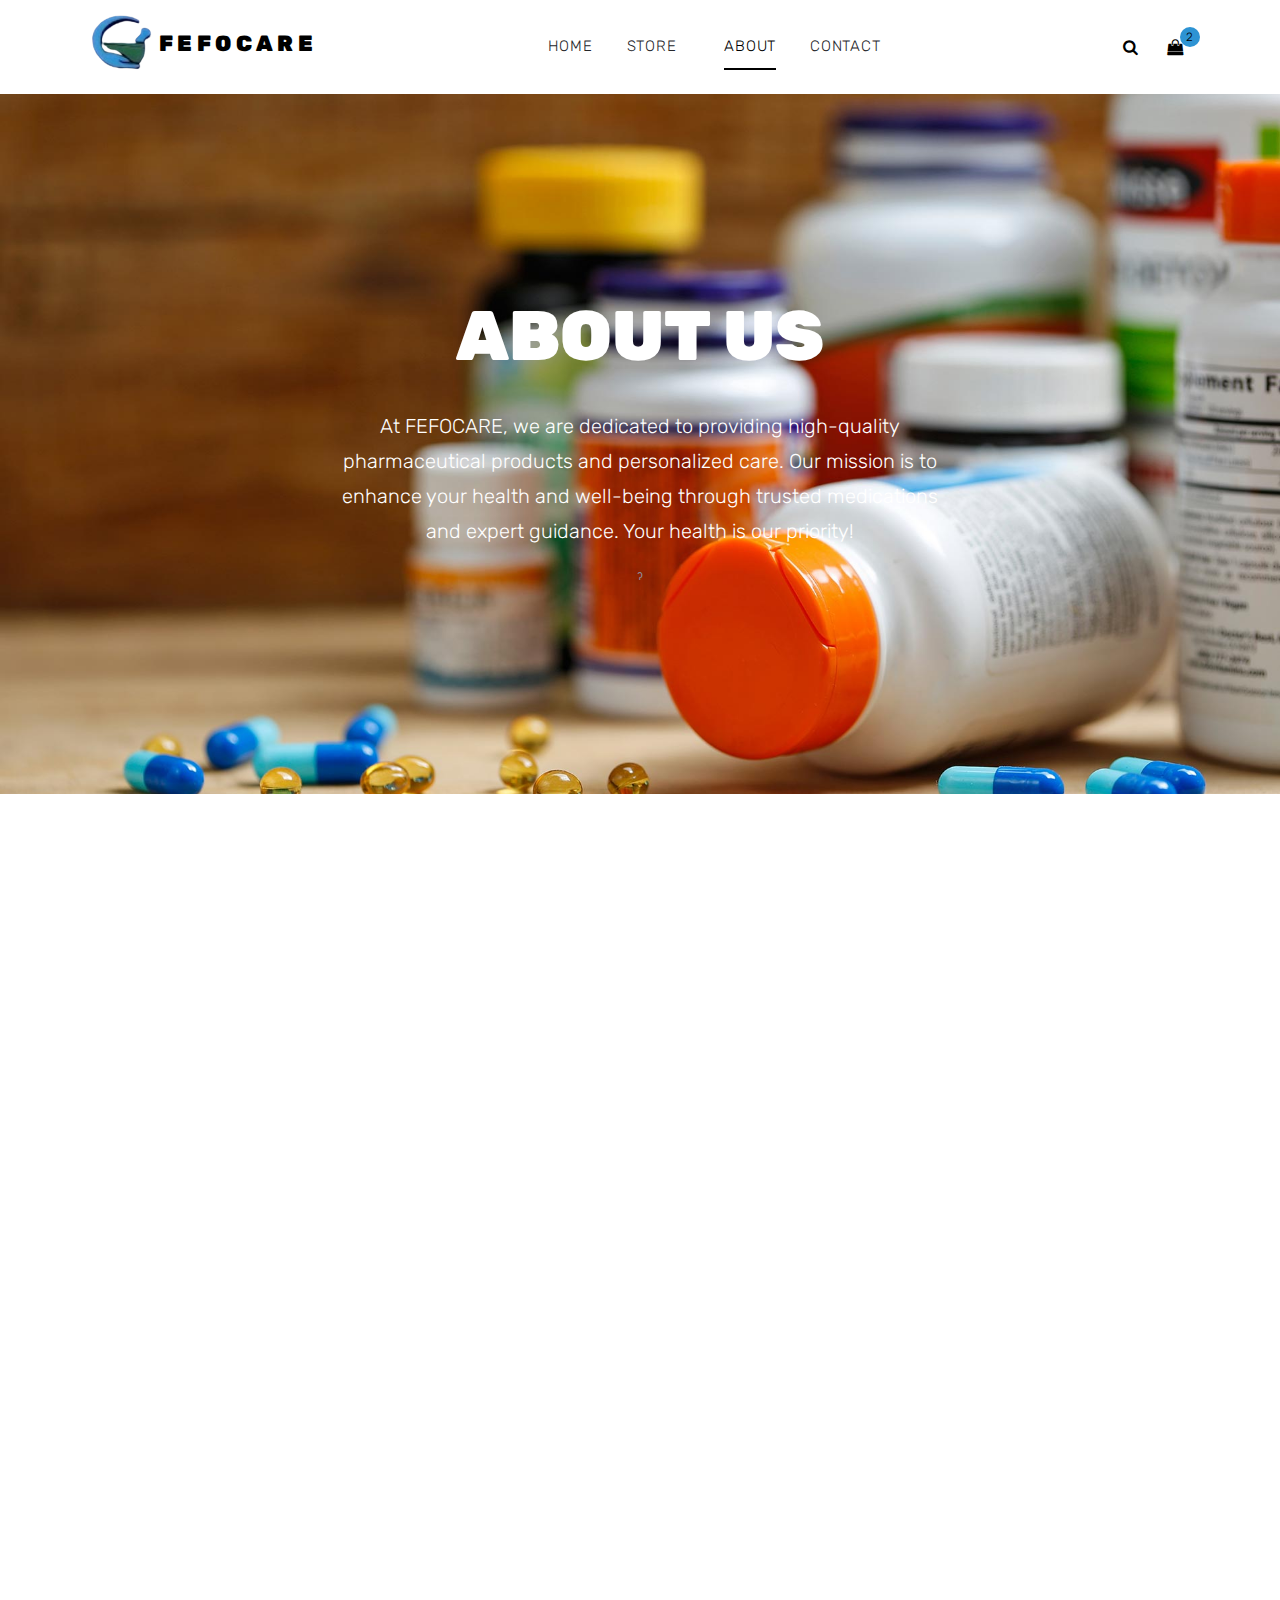
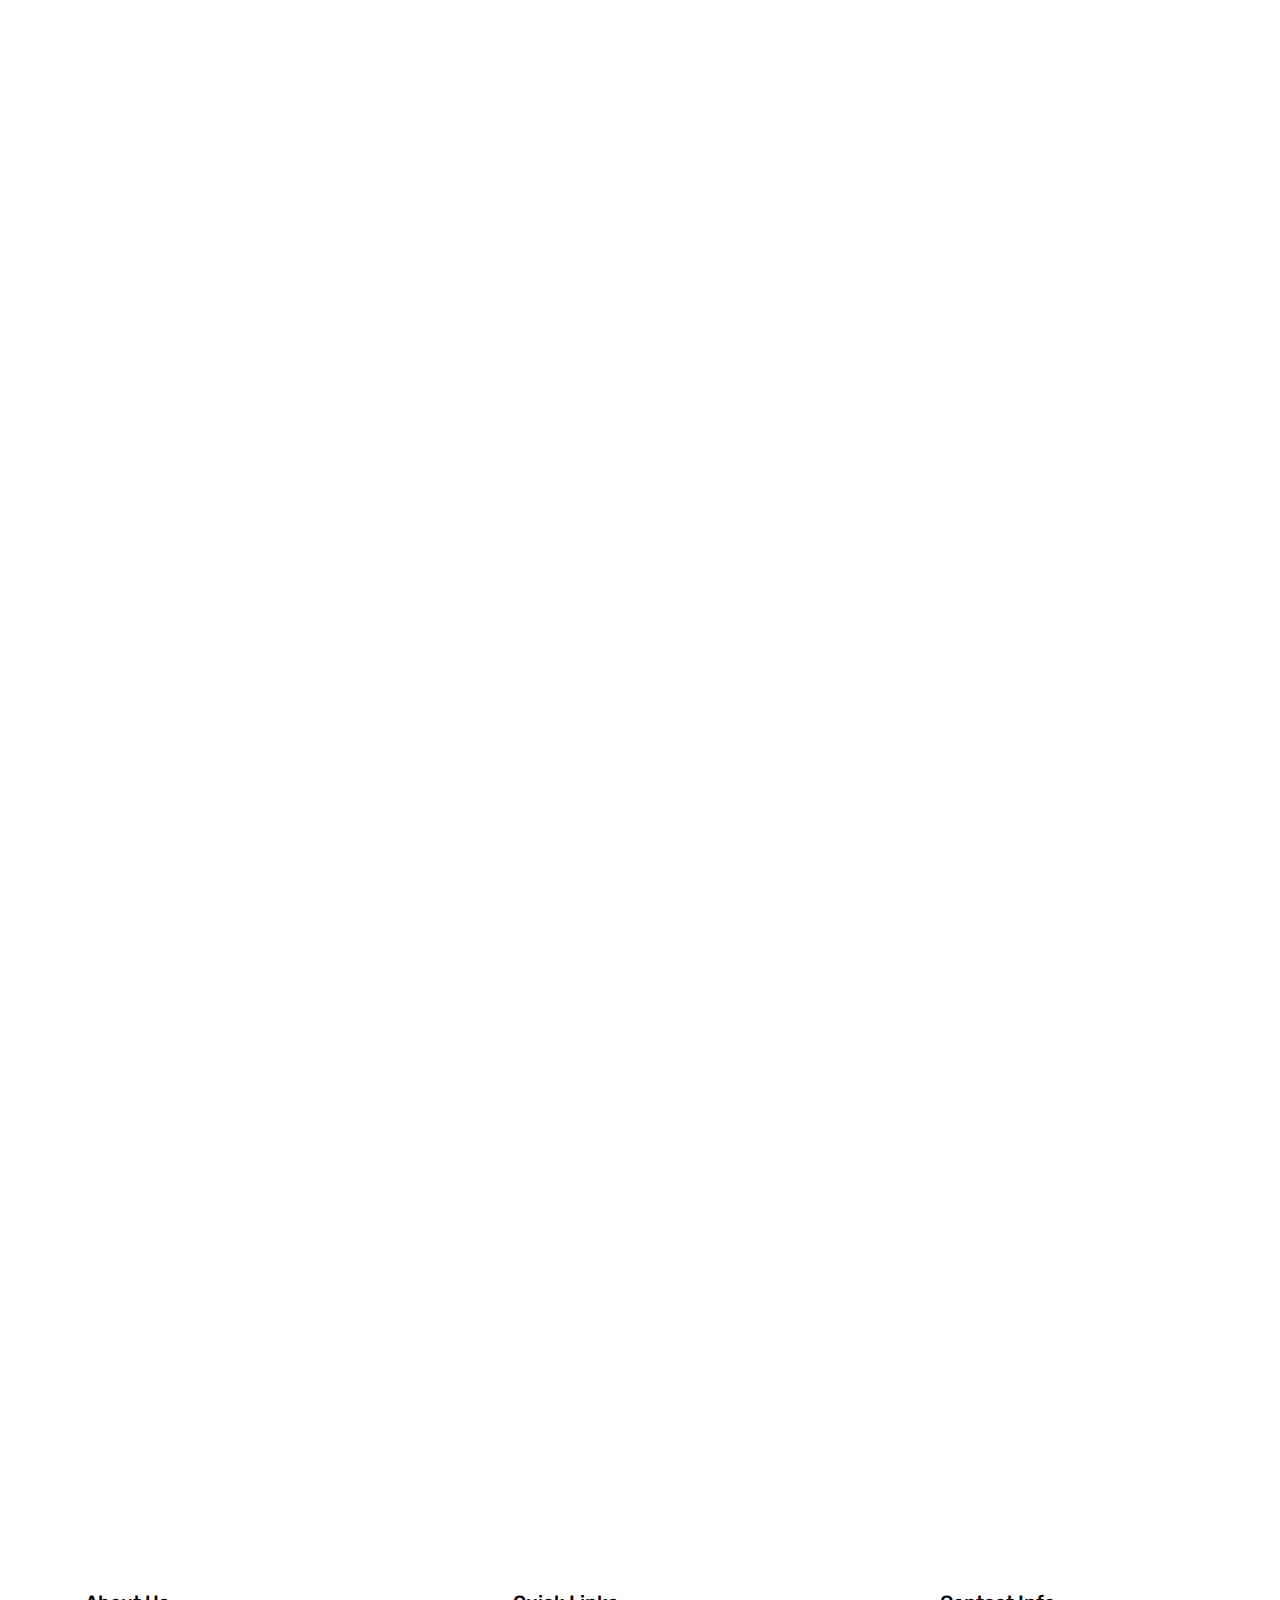
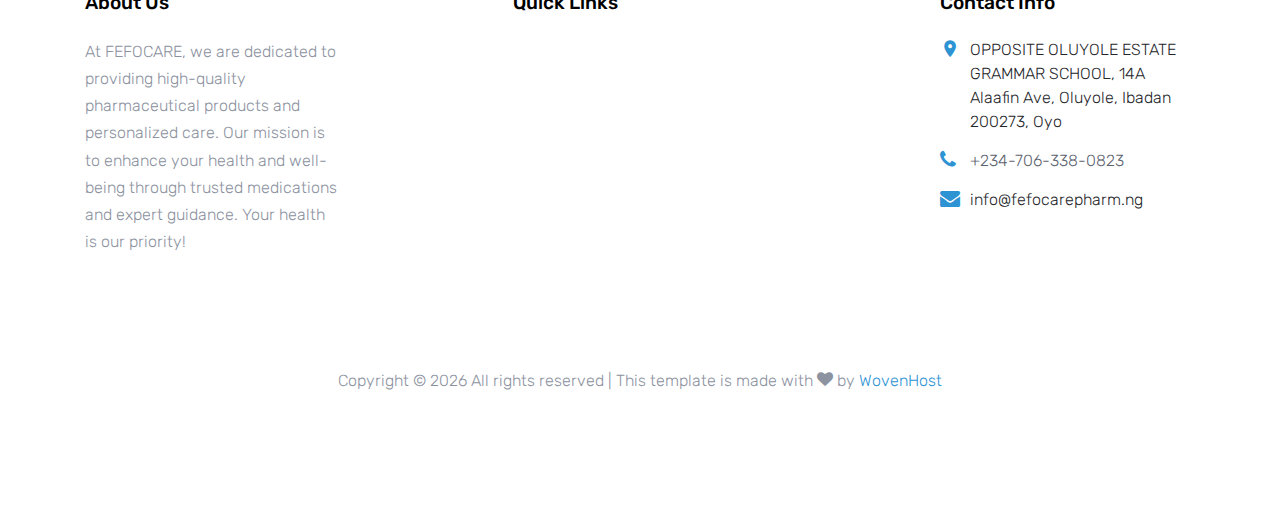
==== public/about.html @ c389c392 "Initial commit" ====
<!DOCTYPE html>
<html lang="en">

<head>
  <title>FefoCare  &mdash; WovenHost </title>
  <meta charset="utf-8">
  <meta name="viewport" content="width=device-width, initial-scale=1, shrink-to-fit=no">

  <link href="https://fonts.googleapis.com/css?family=Rubik:400,700|Crimson+Text:400,400i" rel="stylesheet">
  <link rel="stylesheet" href="fonts/icomoon/style.css">

  <link rel="stylesheet" href="css/bootstrap.min.css">
  <link rel="stylesheet" href="css/magnific-popup.css">
  <link rel="stylesheet" href="css/jquery-ui.css">
  <link rel="stylesheet" href="css/owl.carousel.min.css">
  <link rel="stylesheet" href="css/owl.theme.default.min.css">


  <link rel="stylesheet" href="css/aos.css">

  <link rel="stylesheet" href="css/style.css">

</head>

<body>

  <div class="site-wrap">


    <div class="site-navbar py-2">

      <div class="search-wrap">
        <div class="container">
          <a href="#" class="search-close js-search-close"><span class="icon-close2"></span></a>
          <form action="#" method="post">
            <input type="text" class="form-control" placeholder="Search keyword and hit enter...">
          </form>
        </div>
      </div>

      <div class="container">
        <div class="d-flex align-items-center justify-content-between">
          <div class="logo">
            <div class="site-logo">
				<img src="images/logo.png" alt="FEFOCARE" width="70" height="70" class="rounded-circle img-fluid">
              <a href="index.html" class="js-logo-clone">FefoCare </a>
            </div>
          </div>
          <div class="main-nav d-none d-lg-block">
            <nav class="site-navigation text-right text-md-center" role="navigation">
              <ul class="site-menu js-clone-nav d-none d-lg-block">
                <li><a href="index.html">Home</a></li>
                <li><a href="https://paystack.shop/fefocare-pharmacy-and-store-test">Store</a></li>
                <li class="has-children">
<!--                  <a href="#">Dropdown</a>-->
                  <ul class="dropdown">
                    <li><a href="#">Supplements</a></li>
                    <li class="has-children">
                      <a href="#">Vitamins</a>
                      <ul class="dropdown">
                        <li><a href="#">Supplements</a></li>
                        <li><a href="#">Vitamins</a></li>
                        <li><a href="#">Diet &amp; Nutrition</a></li>
                        <li><a href="#">Tea &amp; Coffee</a></li>
                      </ul>
                    </li>
                    <li><a href="#">Diet &amp; Nutrition</a></li>
                    <li><a href="#">Tea &amp; Coffee</a></li>

                  </ul>
                </li>
                <li class="active"><a href="about.html">About</a></li>
                <li><a href="contact.html">Contact</a></li>
              </ul>
            </nav>
          </div>
          <div class="icons">
            <a href="#" class="icons-btn d-inline-block js-search-open"><span class="icon-search"></span></a>
            <a href="cart.html" class="icons-btn d-inline-block bag">
              <span class="icon-shopping-bag"></span>
              <span class="number">2</span>
            </a>
            <a href="#" class="site-menu-toggle js-menu-toggle ml-3 d-inline-block d-lg-none"><span
                class="icon-menu"></span></a>
          </div>
        </div>
      </div>
    </div>

    <div class="site-blocks-cover inner-page" style="background-image: url('images/hero_1.jpg');">
      <div class="container">
        <div class="row">
          <div class="col-lg-7 mx-auto align-self-center">
            <div class=" text-center">
              <h1>About Us</h1>
              <p>At FEFOCARE, we are dedicated to providing high-quality pharmaceutical products and personalized care. Our mission is to enhance your health and well-being through trusted medications and expert guidance. Your health is our priority!</p>
              ˀ
            </div>
          </div>
        </div>
      </div>
    </div>

    <div class="site-section bg-light custom-border-bottom" data-aos="fade">
      <div class="container">
        <div class="row mb-5">
          <div class="col-md-6">
            <div class="block-16">
              <figure>
                <img src="images/bg_1.jpg" alt="Image placeholder" class="img-fluid rounded">
                <a href="https://vimeo.com/channels/staffpicks/93951774" class="play-button popup-vimeo"><span
                    class="icon-play"></span></a>
    
              </figure>
            </div>
          </div>
          <div class="col-md-1"></div>
          <div class="col-md-5">
    
    
            <div class="site-section-heading pt-3 mb-4">
              <h2 class="text-black">How We Started</h2>
            </div>
            <p>Welcome to FEFOCARE, your trusted partner in health and wellness. At FEFOCARE, we are dedicated to providing high-quality pharmaceutical products and expert guidance to help you make informed health decisions.</p>
            <p>Our mission is to enhance your well-being by offering a wide range of medications, health supplements, and personalized care solutions. With a team of experienced pharmacists and healthcare professionals, we prioritize your health and satisfaction. Join us on the journey to better health, where your well-being is our top priority. Thank you for choosing FEFOCARE!</p>
    
          </div>
        </div>
      </div>
    </div>

    

    <div class="site-section bg-light custom-border-bottom" data-aos="fade">
      <div class="container">
        <div class="row mb-5">
          <div class="col-md-6 order-md-2">
            <div class="block-16">
              <figure>
                <img src="images/hero_1.jpg" alt="Image placeholder" class="img-fluid rounded">
                <a href="https://vimeo.com/channels/staffpicks/93951774" class="play-button popup-vimeo"><span
                    class="icon-play"></span></a>
    
              </figure>
            </div>
          </div>
          <div class="col-md-5 mr-auto">
    
    
            <div class="site-section-heading pt-3 mb-4">
              <h2 class="text-black">We Are Trusted Company</h2>
            </div>
            <p class="text-black">At FEFOCARE, we are a trusted company dedicated to providing high-quality pharmaceutical products.</p>
            <p class="text-black">Our commitment to excellence ensures that you receive the best care and service every time you shop with us.</p>
    
          </div>
        </div>
      </div>
    </div>
    
    <div class="site-section site-section-sm site-blocks-1 border-0" data-aos="fade">
      <div class="container">
        <div class="row">
          <div class="col-md-6 col-lg-4 d-lg-flex mb-4 mb-lg-0 pl-4" data-aos="fade-up" data-aos-delay="">
            <div class="icon mr-4 align-self-start">
              <span class="icon-truck text-primary"></span>
            </div>
            <div class="text">
              <h2>Free Shipping</h2>
              <p>Enjoy free shipping on all orders delivered to Ibadan and nationwide! At FEFOCARE, we prioritize your convenience, ensuring your medications arrive quickly and without extra costs. Shop with us today!</p>
            </div>
          </div>
          <div class="col-md-6 col-lg-4 d-lg-flex mb-4 mb-lg-0 pl-4" data-aos="fade-up" data-aos-delay="100">
            <div class="icon mr-4 align-self-start">
              <span class="icon-refresh2 text-primary"></span>
            </div>
            <div class="text">
              <h2>Free Returns</h2>
              <p>At FEFOCARE, your satisfaction is our priority. If you're not completely happy with your purchase, we offer free returns for all eligible items. Simply reach out to our customer support, and we'll guide you through the hassle-free return process. Shop with confidence knowing that we’ve got you covered!</p>
            </div>
          </div>
          <div class="col-md-6 col-lg-4 d-lg-flex mb-4 mb-lg-0 pl-4" data-aos="fade-up" data-aos-delay="200">
            <div class="icon mr-4 align-self-start">
              <span class="icon-help text-primary"></span>
            </div>
            <div class="text">
              <h2>Customer Support</h2>
              <p>At FEFOCARE, we’re here to help! Our dedicated Customer Care team is available to assist you with any questions or concerns. Whether you need product information or support with your order, don’t hesitate to reach out. Your satisfaction is our priority!</p>
            </div>
          </div>
        </div>
      </div>
    </div>
    

    <div class="site-section bg-light custom-border-bottom" data-aos="fade">
      <div class="container">
        <div class="row justify-content-center mb-5">
          <div class="col-md-7 site-section-heading text-center pt-4">
            <h2>The Team</h2>
          </div>
        </div>
        <div class="row">
          <div class="col-md-6 col-lg-6 mb-5">
    
            <div class="block-38 text-center">
              <div class="block-38-img">
                <div class="block-38-header">
                  <img src="images/person_1.jpg" alt="Image placeholder" class="mb-4">
                  <h3 class="block-38-heading h4">Elizabeth Graham</h3>
                  <p class="block-38-subheading">CEO/Co-Founder</p>
                </div>
                <div class="block-38-body">
                  <p>Lorem ipsum dolor sit amet consectetur adipisicing elit. Vitae aut minima nihil sit distinctio
                    recusandae doloribus ut fugit officia voluptate soluta. </p>
                </div>
              </div>
            </div>
          </div>
          <!--<div class="col-md-6 col-lg-6 mb-5">
            <div class="block-38 text-center">
              <div class="block-38-img">
                <div class="block-38-header">
                  <img src="images/person_2.jpg" alt="Image placeholder" class="mb-4">
                  <h3 class="block-38-heading h4">Jennifer Greive</h3>
                  <p class="block-38-subheading">Co-Founder</p>
                </div>
                <div class="block-38-body">
                  <p>Lorem ipsum dolor sit amet consectetur adipisicing elit. Vitae aut minima nihil sit distinctio
                    recusandae doloribus ut fugit officia voluptate soluta. </p>
                </div>
              </div>
            </div>
          </div>-->
          <!--<div class="col-md-6 col-lg-6 mb-5">
            <div class="block-38 text-center">
              <div class="block-38-img">
                <div class="block-38-header">
                  <img src="images/person_3.jpg" alt="Image placeholder" class="mb-4">
                  <h3 class="block-38-heading h4">Patrick Marx</h3>
                  <p class="block-38-subheading">Marketing</p>
                </div>
                <div class="block-38-body">
                  <p>Lorem ipsum dolor sit amet consectetur adipisicing elit. Vitae aut minima nihil sit distinctio
                    recusandae doloribus ut fugit officia voluptate soluta. </p>
                </div>
              </div>
            </div>
          </div>-->
          <!--<div class="col-md-6 col-lg-6 mb-5">
            <div class="block-38 text-center">
              <div class="block-38-img">
                <div class="block-38-header">
                  <img src="images/person_4.jpg" alt="Image placeholder" class="mb-4">
                  <h3 class="block-38-heading h4">Mike Coolbert</h3>
                  <p class="block-38-subheading">Sales Manager</p>
                </div>
                <div class="block-38-body">
                  <p>Lorem ipsum dolor sit amet consectetur adipisicing elit. Vitae aut minima nihil sit distinctio
                    recusandae doloribus ut fugit officia voluptate soluta. </p>
                </div>
              </div>
            </div>
          </div>-->
        </div>
      </div>
    </div>


    <footer class="site-footer">
      <div class="container">
        <div class="row">
          <div class="col-md-6 col-lg-3 mb-4 mb-lg-0">

            <div class="block-7">
              <h3 class="footer-heading mb-4">About Us</h3>
              <p>At FEFOCARE, we are dedicated to providing high-quality pharmaceutical products and personalized care. Our mission is to enhance your health and well-being through trusted medications and expert guidance. Your health is our priority!</p>
            </div>

          </div>
			
			<div class="col-lg-3 mx-auto mb-5 mb-lg-0">
            <h3 class="footer-heading mb-4">Quick Links</h3>
            <ul class="list-unstyled">
				
				</ul>
          </div>
          <!--<div class="col-lg-3 mx-auto mb-5 mb-lg-0">
            <h3 class="footer-heading mb-4">Quick Links</h3>
            <ul class="list-unstyled">
              <li><a href="#">Supplements</a></li>
              <li><a href="#">Vitamins</a></li>
              <li><a href="#">Diet &amp; Nutrition</a></li>
              <li><a href="#">Tea &amp; Coffee</a></li>
            </ul>
          </div>-->

          <div class="col-md-6 col-lg-3">
            <div class="block-5 mb-5">
              <h3 class="footer-heading mb-4">Contact Info</h3>
              <ul class="list-unstyled">
                <li class="address">OPPOSITE OLUYOLE ESTATE GRAMMAR SCHOOL, 14A Alaafin Ave, Oluyole, Ibadan 200273, Oyo</li>
                <li class="phone"><a href="tel://07063380823">+234-706-338-0823</a></li>
                <li class="email">info@fefocarepharm.ng</li>
              </ul>
            </div>


          </div>
        </div>
        <div class="row pt-5 mt-5 text-center">
          <div class="col-md-12">
            <p>
              <!-- Link back to WovenHost can't be removed. Template is licensed under CC BY 3.0. -->
              Copyright &copy;
              <script>document.write(new Date().getFullYear());</script> All rights reserved | This template is made
              with <i class="icon-heart" aria-hidden="true"></i> by <a href="https://WovenHost.com.ng" target="_blank"
                class="text-primary">WovenHost</a>
              <!-- Link back to WovenHost can't be removed. Template is licensed under CC BY 3.0. -->
            </p>
          </div>

        </div>
      </div>
    </footer>
  </div>

  <script src="js/jquery-3.3.1.min.js"></script>
  <script src="js/jquery-ui.js"></script>
  <script src="js/popper.min.js"></script>
  <script src="js/bootstrap.min.js"></script>
  <script src="js/owl.carousel.min.js"></script>
  <script src="js/jquery.magnific-popup.min.js"></script>
  <script src="js/aos.js"></script>

  <script src="js/main.js"></script>

</body>

</html>
---- public/fonts/icomoon/style.css ----
@font-face {
  font-family: 'icomoon';
  src:  url('fonts/icomoon.eot?10si43');
  src:  url('fonts/icomoon.eot?10si43#iefix') format('embedded-opentype'),
    url('fonts/icomoon.ttf?10si43') format('truetype'),
    url('fonts/icomoon.woff?10si43') format('woff'),
    url('fonts/icomoon.svg?10si43#icomoon') format('svg');
  font-weight: normal;
  font-style: normal;
}

[class^="icon-"], [class*=" icon-"] {
  /* use !important to prevent issues with browser extensions that change fonts */
  font-family: 'icomoon' !important;
  speak: none;
  font-style: normal;
  font-weight: normal;
  font-variant: normal;
  text-transform: none;
  line-height: 1;

  /* Better Font Rendering =========== */
  -webkit-font-smoothing: antialiased;
  -moz-osx-font-smoothing: grayscale;
}

.icon-asterisk:before {
  content: "\f069";
}
.icon-plus:before {
  content: "\f067";
}
.icon-question:before {
  content: "\f128";
}
.icon-minus:before {
  content: "\f068";
}
.icon-glass:before {
  content: "\f000";
}
.icon-music:before {
  content: "\f001";
}
.icon-search:before {
  content: "\f002";
}
.icon-envelope-o:before {
  content: "\f003";
}
.icon-heart:before {
  content: "\f004";
}
.icon-star:before {
  content: "\f005";
}
.icon-star-o:before {
  content: "\f006";
}
.icon-user:before {
  content: "\f007";
}
.icon-film:before {
  content: "\f008";
}
.icon-th-large:before {
  content: "\f009";
}
.icon-th:before {
  content: "\f00a";
}
.icon-th-list:before {
  content: "\f00b";
}
.icon-check:before {
  content: "\f00c";
}
.icon-close:before {
  content: "\f00d";
}
.icon-remove:before {
  content: "\f00d";
}
.icon-times:before {
  content: "\f00d";
}
.icon-search-plus:before {
  content: "\f00e";
}
.icon-search-minus:before {
  content: "\f010";
}
.icon-power-off:before {
  content: "\f011";
}
.icon-signal:before {
  content: "\f012";
}
.icon-cog:before {
  content: "\f013";
}
.icon-gear:before {
  content: "\f013";
}
.icon-trash-o:before {
  content: "\f014";
}
.icon-home:before {
  content: "\f015";
}
.icon-file-o:before {
  content: "\f016";
}
.icon-clock-o:before {
  content: "\f017";
}
.icon-road:before {
  content: "\f018";
}
.icon-download:before {
  content: "\f019";
}
.icon-arrow-circle-o-down:before {
  content: "\f01a";
}
.icon-arrow-circle-o-up:before {
  content: "\f01b";
}
.icon-inbox:before {
  content: "\f01c";
}
.icon-play-circle-o:before {
  content: "\f01d";
}
.icon-repeat:before {
  content: "\f01e";
}
.icon-rotate-right:before {
  content: "\f01e";
}
.icon-refresh:before {
  content: "\f021";
}
.icon-list-alt:before {
  content: "\f022";
}
.icon-lock:before {
  content: "\f023";
}
.icon-flag:before {
  content: "\f024";
}
.icon-headphones:before {
  content: "\f025";
}
.icon-volume-off:before {
  content: "\f026";
}
.icon-volume-down:before {
  content: "\f027";
}
.icon-volume-up:before {
  content: "\f028";
}
.icon-qrcode:before {
  content: "\f029";
}
.icon-barcode:before {
  content: "\f02a";
}
.icon-tag:before {
  content: "\f02b";
}
.icon-tags:before {
  content: "\f02c";
}
.icon-book:before {
  content: "\f02d";
}
.icon-bookmark:before {
  content: "\f02e";
}
.icon-print:before {
  content: "\f02f";
}
.icon-camera:before {
  content: "\f030";
}
.icon-font:before {
  content: "\f031";
}
.icon-bold:before {
  content: "\f032";
}
.icon-italic:before {
  content: "\f033";
}
.icon-text-height:before {
  content: "\f034";
}
.icon-text-width:before {
  content: "\f035";
}
.icon-align-left:before {
  content: "\f036";
}
.icon-align-center:before {
  content: "\f037";
}
.icon-align-right:before {
  content: "\f038";
}
.icon-align-justify:before {
  content: "\f039";
}
.icon-list:before {
  content: "\f03a";
}
.icon-dedent:before {
  content: "\f03b";
}
.icon-outdent:before {
  content: "\f03b";
}
.icon-indent:before {
  content: "\f03c";
}
.icon-video-camera:before {
  content: "\f03d";
}
.icon-image:before {
  content: "\f03e";
}
.icon-photo:before {
  content: "\f03e";
}
.icon-picture-o:before {
  content: "\f03e";
}
.icon-pencil:before {
  content: "\f040";
}
.icon-map-marker:before {
  content: "\f041";
}
.icon-adjust:before {
  content: "\f042";
}
.icon-tint:before {
  content: "\f043";
}
.icon-edit:before {
  content: "\f044";
}
.icon-pencil-square-o:before {
  content: "\f044";
}
.icon-share-square-o:before {
  content: "\f045";
}
.icon-check-square-o:before {
  content: "\f046";
}
.icon-arrows:before {
  content: "\f047";
}
.icon-step-backward:before {
  content: "\f048";
}
.icon-fast-backward:before {
  content: "\f049";
}
.icon-backward:before {
  content: "\f04a";
}
.icon-play:before {
  content: "\f04b";
}
.icon-pause:before {
  content: "\f04c";
}
.icon-stop:before {
  content: "\f04d";
}
.icon-forward:before {
  content: "\f04e";
}
.icon-fast-forward:before {
  content: "\f050";
}
.icon-step-forward:before {
  content: "\f051";
}
.icon-eject:before {
  content: "\f052";
}
.icon-chevron-left:before {
  content: "\f053";
}
.icon-chevron-right:before {
  content: "\f054";
}
.icon-plus-circle:before {
  content: "\f055";
}
.icon-minus-circle:before {
  content: "\f056";
}
.icon-times-circle:before {
  content: "\f057";
}
.icon-check-circle:before {
  content: "\f058";
}
.icon-question-circle:before {
  content: "\f059";
}
.icon-info-circle:before {
  content: "\f05a";
}
.icon-crosshairs:before {
  content: "\f05b";
}
.icon-times-circle-o:before {
  content: "\f05c";
}
.icon-check-circle-o:before {
  content: "\f05d";
}
.icon-ban:before {
  content: "\f05e";
}
.icon-arrow-left:before {
  content: "\f060";
}
.icon-arrow-right:before {
  content: "\f061";
}
.icon-arrow-up:before {
  content: "\f062";
}
.icon-arrow-down:before {
  content: "\f063";
}
.icon-mail-forward:before {
  content: "\f064";
}
.icon-share:before {
  content: "\f064";
}
.icon-expand:before {
  content: "\f065";
}
.icon-compress:before {
  content: "\f066";
}
.icon-exclamation-circle:before {
  content: "\f06a";
}
.icon-gift:before {
  content: "\f06b";
}
.icon-leaf:before {
  content: "\f06c";
}
.icon-fire:before {
  content: "\f06d";
}
.icon-eye:before {
  content: "\f06e";
}
.icon-eye-slash:before {
  content: "\f070";
}
.icon-exclamation-triangle:before {
  content: "\f071";
}
.icon-warning:before {
  content: "\f071";
}
.icon-plane:before {
  content: "\f072";
}
.icon-calendar:before {
  content: "\f073";
}
.icon-random:before {
  content: "\f074";
}
.icon-comment:before {
  content: "\f075";
}
.icon-magnet:before {
  content: "\f076";
}
.icon-chevron-up:before {
  content: "\f077";
}
.icon-chevron-down:before {
  content: "\f078";
}
.icon-retweet:before {
  content: "\f079";
}
.icon-shopping-cart:before {
  content: "\f07a";
}
.icon-folder:before {
  content: "\f07b";
}
.icon-folder-open:before {
  content: "\f07c";
}
.icon-arrows-v:before {
  content: "\f07d";
}
.icon-arrows-h:before {
  content: "\f07e";
}
.icon-bar-chart:before {
  content: "\f080";
}
.icon-bar-chart-o:before {
  content: "\f080";
}
.icon-twitter-square:before {
  content: "\f081";
}
.icon-facebook-square:before {
  content: "\f082";
}
.icon-camera-retro:before {
  content: "\f083";
}
.icon-key:before {
  content: "\f084";
}
.icon-cogs:before {
  content: "\f085";
}
.icon-gears:before {
  content: "\f085";
}
.icon-comments:before {
  content: "\f086";
}
.icon-thumbs-o-up:before {
  content: "\f087";
}
.icon-thumbs-o-down:before {
  content: "\f088";
}
.icon-star-half:before {
  content: "\f089";
}
.icon-heart-o:before {
  content: "\f08a";
}
.icon-sign-out:before {
  content: "\f08b";
}
.icon-linkedin-square:before {
  content: "\f08c";
}
.icon-thumb-tack:before {
  content: "\f08d";
}
.icon-external-link:before {
  content: "\f08e";
}
.icon-sign-in:before {
  content: "\f090";
}
.icon-trophy:before {
  content: "\f091";
}
.icon-github-square:before {
  content: "\f092";
}
.icon-upload:before {
  content: "\f093";
}
.icon-lemon-o:before {
  content: "\f094";
}
.icon-phone:before {
  content: "\f095";
}
.icon-square-o:before {
  content: "\f096";
}
.icon-bookmark-o:before {
  content: "\f097";
}
.icon-phone-square:before {
  content: "\f098";
}
.icon-twitter:before {
  content: "\f099";
}
.icon-facebook:before {
  content: "\f09a";
}
.icon-facebook-f:before {
  content: "\f09a";
}
.icon-github:before {
  content: "\f09b";
}
.icon-unlock:before {
  content: "\f09c";
}
.icon-credit-card:before {
  content: "\f09d";
}
.icon-feed:before {
  content: "\f09e";
}
.icon-rss:before {
  content: "\f09e";
}
.icon-hdd-o:before {
  content: "\f0a0";
}
.icon-bullhorn:before {
  content: "\f0a1";
}
.icon-bell-o:before {
  content: "\f0a2";
}
.icon-certificate:before {
  content: "\f0a3";
}
.icon-hand-o-right:before {
  content: "\f0a4";
}
.icon-hand-o-left:before {
  content: "\f0a5";
}
.icon-hand-o-up:before {
  content: "\f0a6";
}
.icon-hand-o-down:before {
  content: "\f0a7";
}
.icon-arrow-circle-left:before {
  content: "\f0a8";
}
.icon-arrow-circle-right:before {
  content: "\f0a9";
}
.icon-arrow-circle-up:before {
  content: "\f0aa";
}
.icon-arrow-circle-down:before {
  content: "\f0ab";
}
.icon-globe:before {
  content: "\f0ac";
}
.icon-wrench:before {
  content: "\f0ad";
}
.icon-tasks:before {
  content: "\f0ae";
}
.icon-filter:before {
  content: "\f0b0";
}
.icon-briefcase:before {
  content: "\f0b1";
}
.icon-arrows-alt:before {
  content: "\f0b2";
}
.icon-group:before {
  content: "\f0c0";
}
.icon-users:before {
  content: "\f0c0";
}
.icon-chain:before {
  content: "\f0c1";
}
.icon-link:before {
  content: "\f0c1";
}
.icon-cloud:before {
  content: "\f0c2";
}
.icon-flask:before {
  content: "\f0c3";
}
.icon-cut:before {
  content: "\f0c4";
}
.icon-scissors:before {
  content: "\f0c4";
}
.icon-copy:before {
  content: "\f0c5";
}
.icon-files-o:before {
  content: "\f0c5";
}
.icon-paperclip:before {
  content: "\f0c6";
}
.icon-floppy-o:before {
  content: "\f0c7";
}
.icon-save:before {
  content: "\f0c7";
}
.icon-square:before {
  content: "\f0c8";
}
.icon-bars:before {
  content: "\f0c9";
}
.icon-navicon:before {
  content: "\f0c9";
}
.icon-reorder:before {
  content: "\f0c9";
}
.icon-list-ul:before {
  content: "\f0ca";
}
.icon-list-ol:before {
  content: "\f0cb";
}
.icon-strikethrough:before {
  content: "\f0cc";
}
.icon-underline:before {
  content: "\f0cd";
}
.icon-table:before {
  content: "\f0ce";
}
.icon-magic:before {
  content: "\f0d0";
}
.icon-truck:before {
  content: "\f0d1";
}
.icon-pinterest:before {
  content: "\f0d2";
}
.icon-pinterest-square:before {
  content: "\f0d3";
}
.icon-google-plus-square:before {
  content: "\f0d4";
}
.icon-google-plus:before {
  content: "\f0d5";
}
.icon-money:before {
  content: "\f0d6";
}
.icon-caret-down:before {
  content: "\f0d7";
}
.icon-caret-up:before {
  content: "\f0d8";
}
.icon-caret-left:before {
  content: "\f0d9";
}
.icon-caret-right:before {
  content: "\f0da";
}
.icon-columns:before {
  content: "\f0db";
}
.icon-sort:before {
  content: "\f0dc";
}
.icon-unsorted:before {
  content: "\f0dc";
}
.icon-sort-desc:before {
  content: "\f0dd";
}
.icon-sort-down:before {
  content: "\f0dd";
}
.icon-sort-asc:before {
  content: "\f0de";
}
.icon-sort-up:before {
  content: "\f0de";
}
.icon-envelope:before {
  content: "\f0e0";
}
.icon-linkedin:before {
  content: "\f0e1";
}
.icon-rotate-left:before {
  content: "\f0e2";
}
.icon-undo:before {
  content: "\f0e2";
}
.icon-gavel:before {
  content: "\f0e3";
}
.icon-legal:before {
  content: "\f0e3";
}
.icon-dashboard:before {
  content: "\f0e4";
}
.icon-tachometer:before {
  content: "\f0e4";
}
.icon-comment-o:before {
  content: "\f0e5";
}
.icon-comments-o:before {
  content: "\f0e6";
}
.icon-bolt:before {
  content: "\f0e7";
}
.icon-flash:before {
  content: "\f0e7";
}
.icon-sitemap:before {
  content: "\f0e8";
}
.icon-umbrella:before {
  content: "\f0e9";
}
.icon-clipboard:before {
  content: "\f0ea";
}
.icon-paste:before {
  content: "\f0ea";
}
.icon-lightbulb-o:before {
  content: "\f0eb";
}
.icon-exchange:before {
  content: "\f0ec";
}
.icon-cloud-download:before {
  content: "\f0ed";
}
.icon-cloud-upload:before {
  content: "\f0ee";
}
.icon-user-md:before {
  content: "\f0f0";
}
.icon-stethoscope:before {
  content: "\f0f1";
}
.icon-suitcase:before {
  content: "\f0f2";
}
.icon-bell:before {
  content: "\f0f3";
}
.icon-coffee:before {
  content: "\f0f4";
}
.icon-cutlery:before {
  content: "\f0f5";
}
.icon-file-text-o:before {
  content: "\f0f6";
}
.icon-building-o:before {
  content: "\f0f7";
}
.icon-hospital-o:before {
  content: "\f0f8";
}
.icon-ambulance:before {
  content: "\f0f9";
}
.icon-medkit:before {
  content: "\f0fa";
}
.icon-fighter-jet:before {
  content: "\f0fb";
}
.icon-beer:before {
  content: "\f0fc";
}
.icon-h-square:before {
  content: "\f0fd";
}
.icon-plus-square:before {
  content: "\f0fe";
}
.icon-angle-double-left:before {
  content: "\f100";
}
.icon-angle-double-right:before {
  content: "\f101";
}
.icon-angle-double-up:before {
  content: "\f102";
}
.icon-angle-double-down:before {
  content: "\f103";
}
.icon-angle-left:before {
  content: "\f104";
}
.icon-angle-right:before {
  content: "\f105";
}
.icon-angle-up:before {
  content: "\f106";
}
.icon-angle-down:before {
  content: "\f107";
}
.icon-desktop:before {
  content: "\f108";
}
.icon-laptop:before {
  content: "\f109";
}
.icon-tablet:before {
  content: "\f10a";
}
.icon-mobile:before {
  content: "\f10b";
}
.icon-mobile-phone:before {
  content: "\f10b";
}
.icon-circle-o:before {
  content: "\f10c";
}
.icon-quote-left:before {
  content: "\f10d";
}
.icon-quote-right:before {
  content: "\f10e";
}
.icon-spinner:before {
  content: "\f110";
}
.icon-circle:before {
  content: "\f111";
}
.icon-mail-reply:before {
  content: "\f112";
}
.icon-reply:before {
  content: "\f112";
}
.icon-github-alt:before {
  content: "\f113";
}
.icon-folder-o:before {
  content: "\f114";
}
.icon-folder-open-o:before {
  content: "\f115";
}
.icon-smile-o:before {
  content: "\f118";
}
.icon-frown-o:before {
  content: "\f119";
}
.icon-meh-o:before {
  content: "\f11a";
}
.icon-gamepad:before {
  content: "\f11b";
}
.icon-keyboard-o:before {
  content: "\f11c";
}
.icon-flag-o:before {
  content: "\f11d";
}
.icon-flag-checkered:before {
  content: "\f11e";
}
.icon-terminal:before {
  content: "\f120";
}
.icon-code:before {
  content: "\f121";
}
.icon-mail-reply-all:before {
  content: "\f122";
}
.icon-reply-all:before {
  content: "\f122";
}
.icon-star-half-empty:before {
  content: "\f123";
}
.icon-star-half-full:before {
  content: "\f123";
}
.icon-star-half-o:before {
  content: "\f123";
}
.icon-location-arrow:before {
  content: "\f124";
}
.icon-crop:before {
  content: "\f125";
}
.icon-code-fork:before {
  content: "\f126";
}
.icon-chain-broken:before {
  content: "\f127";
}
.icon-unlink:before {
  content: "\f127";
}
.icon-info:before {
  content: "\f129";
}
.icon-exclamation:before {
  content: "\f12a";
}
.icon-superscript:before {
  content: "\f12b";
}
.icon-subscript:before {
  content: "\f12c";
}
.icon-eraser:before {
  content: "\f12d";
}
.icon-puzzle-piece:before {
  content: "\f12e";
}
.icon-microphone:before {
  content: "\f130";
}
.icon-microphone-slash:before {
  content: "\f131";
}
.icon-shield:before {
  content: "\f132";
}
.icon-calendar-o:before {
  content: "\f133";
}
.icon-fire-extinguisher:before {
  content: "\f134";
}
.icon-rocket:before {
  content: "\f135";
}
.icon-maxcdn:before {
  content: "\f136";
}
.icon-chevron-circle-left:before {
  content: "\f137";
}
.icon-chevron-circle-right:before {
  content: "\f138";
}
.icon-chevron-circle-up:before {
  content: "\f139";
}
.icon-chevron-circle-down:before {
  content: "\f13a";
}
.icon-html5:before {
  content: "\f13b";
}
.icon-css3:before {
  content: "\f13c";
}
.icon-anchor:before {
  content: "\f13d";
}
.icon-unlock-alt:before {
  content: "\f13e";
}
.icon-bullseye:before {
  content: "\f140";
}
.icon-ellipsis-h:before {
  content: "\f141";
}
.icon-ellipsis-v:before {
  content: "\f142";
}
.icon-rss-square:before {
  content: "\f143";
}
.icon-play-circle:before {
  content: "\f144";
}
.icon-ticket:before {
  content: "\f145";
}
.icon-minus-square:before {
  content: "\f146";
}
.icon-minus-square-o:before {
  content: "\f147";
}
.icon-level-up:before {
  content: "\f148";
}
.icon-level-down:before {
  content: "\f149";
}
.icon-check-square:before {
  content: "\f14a";
}
.icon-pencil-square:before {
  content: "\f14b";
}
.icon-external-link-square:before {
  content: "\f14c";
}
.icon-share-square:before {
  content: "\f14d";
}
.icon-compass:before {
  content: "\f14e";
}
.icon-caret-square-o-down:before {
  content: "\f150";
}
.icon-toggle-down:before {
  content: "\f150";
}
.icon-caret-square-o-up:before {
  content: "\f151";
}
.icon-toggle-up:before {
  content: "\f151";
}
.icon-caret-square-o-right:before {
  content: "\f152";
}
.icon-toggle-right:before {
  content: "\f152";
}
.icon-eur:before {
  content: "\f153";
}
.icon-euro:before {
  content: "\f153";
}
.icon-gbp:before {
  content: "\f154";
}
.icon-dollar:before {
  content: "\f155";
}
.icon-usd:before {
  content: "\f155";
}
.icon-inr:before {
  content: "\f156";
}
.icon-rupee:before {
  content: "\f156";
}
.icon-cny:before {
  content: "\f157";
}
.icon-jpy:before {
  content: "\f157";
}
.icon-rmb:before {
  content: "\f157";
}
.icon-yen:before {
  content: "\f157";
}
.icon-rouble:before {
  content: "\f158";
}
.icon-rub:before {
  content: "\f158";
}
.icon-ruble:before {
  content: "\f158";
}
.icon-krw:before {
  content: "\f159";
}
.icon-won:before {
  content: "\f159";
}
.icon-bitcoin:before {
  content: "\f15a";
}
.icon-btc:before {
  content: "\f15a";
}
.icon-file:before {
  content: "\f15b";
}
.icon-file-text:before {
  content: "\f15c";
}
.icon-sort-alpha-asc:before {
  content: "\f15d";
}
.icon-sort-alpha-desc:before {
  content: "\f15e";
}
.icon-sort-amount-asc:before {
  content: "\f160";
}
.icon-sort-amount-desc:before {
  content: "\f161";
}
.icon-sort-numeric-asc:before {
  content: "\f162";
}
.icon-sort-numeric-desc:before {
  content: "\f163";
}
.icon-thumbs-up:before {
  content: "\f164";
}
.icon-thumbs-down:before {
  content: "\f165";
}
.icon-youtube-square:before {
  content: "\f166";
}
.icon-youtube:before {
  content: "\f167";
}
.icon-xing:before {
  content: "\f168";
}
.icon-xing-square:before {
  content: "\f169";
}
.icon-youtube-play:before {
  content: "\f16a";
}
.icon-dropbox:before {
  content: "\f16b";
}
.icon-stack-overflow:before {
  content: "\f16c";
}
.icon-instagram:before {
  content: "\f16d";
}
.icon-flickr:before {
  content: "\f16e";
}
.icon-adn:before {
  content: "\f170";
}
.icon-bitbucket:before {
  content: "\f171";
}
.icon-bitbucket-square:before {
  content: "\f172";
}
.icon-tumblr:before {
  content: "\f173";
}
.icon-tumblr-square:before {
  content: "\f174";
}
.icon-long-arrow-down:before {
  content: "\f175";
}
.icon-long-arrow-up:before {
  content: "\f176";
}
.icon-long-arrow-left:before {
  content: "\f177";
}
.icon-long-arrow-right:before {
  content: "\f178";
}
.icon-apple:before {
  content: "\f179";
}
.icon-windows:before {
  content: "\f17a";
}
.icon-android:before {
  content: "\f17b";
}
.icon-linux:before {
  content: "\f17c";
}
.icon-dribbble:before {
  content: "\f17d";
}
.icon-skype:before {
  content: "\f17e";
}
.icon-foursquare:before {
  content: "\f180";
}
.icon-trello:before {
  content: "\f181";
}
.icon-female:before {
  content: "\f182";
}
.icon-male:before {
  content: "\f183";
}
.icon-gittip:before {
  content: "\f184";
}
.icon-gratipay:before {
  content: "\f184";
}
.icon-sun-o:before {
  content: "\f185";
}
.icon-moon-o:before {
  content: "\f186";
}
.icon-archive:before {
  content: "\f187";
}
.icon-bug:before {
  content: "\f188";
}
.icon-vk:before {
  content: "\f189";
}
.icon-weibo:before {
  content: "\f18a";
}
.icon-renren:before {
  content: "\f18b";
}
.icon-pagelines:before {
  content: "\f18c";
}
.icon-stack-exchange:before {
  content: "\f18d";
}
.icon-arrow-circle-o-right:before {
  content: "\f18e";
}
.icon-arrow-circle-o-left:before {
  content: "\f190";
}
.icon-caret-square-o-left:before {
  content: "\f191";
}
.icon-toggle-left:before {
  content: "\f191";
}
.icon-dot-circle-o:before {
  content: "\f192";
}
.icon-wheelchair:before {
  content: "\f193";
}
.icon-vimeo-square:before {
  content: "\f194";
}
.icon-try:before {
  content: "\f195";
}
.icon-turkish-lira:before {
  content: "\f195";
}
.icon-plus-square-o:before {
  content: "\f196";
}
.icon-space-shuttle:before {
  content: "\f197";
}
.icon-slack:before {
  content: "\f198";
}
.icon-envelope-square:before {
  content: "\f199";
}
.icon-wordpress:before {
  content: "\f19a";
}
.icon-openid:before {
  content: "\f19b";
}
.icon-bank:before {
  content: "\f19c";
}
.icon-institution:before {
  content: "\f19c";
}
.icon-university:before {
  content: "\f19c";
}
.icon-graduation-cap:before {
  content: "\f19d";
}
.icon-mortar-board:before {
  content: "\f19d";
}
.icon-yahoo:before {
  content: "\f19e";
}
.icon-google:before {
  content: "\f1a0";
}
.icon-reddit:before {
  content: "\f1a1";
}
.icon-reddit-square:before {
  content: "\f1a2";
}
.icon-stumbleupon-circle:before {
  content: "\f1a3";
}
.icon-stumbleupon:before {
  content: "\f1a4";
}
.icon-delicious:before {
  content: "\f1a5";
}
.icon-digg:before {
  content: "\f1a6";
}
.icon-pied-piper-pp:before {
  content: "\f1a7";
}
.icon-pied-piper-alt:before {
  content: "\f1a8";
}
.icon-drupal:before {
  content: "\f1a9";
}
.icon-joomla:before {
  content: "\f1aa";
}
.icon-language:before {
  content: "\f1ab";
}
.icon-fax:before {
  content: "\f1ac";
}
.icon-building:before {
  content: "\f1ad";
}
.icon-child:before {
  content: "\f1ae";
}
.icon-paw:before {
  content: "\f1b0";
}
.icon-spoon:before {
  content: "\f1b1";
}
.icon-cube:before {
  content: "\f1b2";
}
.icon-cubes:before {
  content: "\f1b3";
}
.icon-behance:before {
  content: "\f1b4";
}
.icon-behance-square:before {
  content: "\f1b5";
}
.icon-steam:before {
  content: "\f1b6";
}
.icon-steam-square:before {
  content: "\f1b7";
}
.icon-recycle:before {
  content: "\f1b8";
}
.icon-automobile:before {
  content: "\f1b9";
}
.icon-car:before {
  content: "\f1b9";
}
.icon-cab:before {
  content: "\f1ba";
}
.icon-taxi:before {
  content: "\f1ba";
}
.icon-tree:before {
  content: "\f1bb";
}
.icon-spotify:before {
  content: "\f1bc";
}
.icon-deviantart:before {
  content: "\f1bd";
}
.icon-soundcloud:before {
  content: "\f1be";
}
.icon-database:before {
  content: "\f1c0";
}
.icon-file-pdf-o:before {
  content: "\f1c1";
}
.icon-file-word-o:before {
  content: "\f1c2";
}
.icon-file-excel-o:before {
  content: "\f1c3";
}
.icon-file-powerpoint-o:before {
  content: "\f1c4";
}
.icon-file-image-o:before {
  content: "\f1c5";
}
.icon-file-photo-o:before {
  content: "\f1c5";
}
.icon-file-picture-o:before {
  content: "\f1c5";
}
.icon-file-archive-o:before {
  content: "\f1c6";
}
.icon-file-zip-o:before {
  content: "\f1c6";
}
.icon-file-audio-o:before {
  content: "\f1c7";
}
.icon-file-sound-o:before {
  content: "\f1c7";
}
.icon-file-movie-o:before {
  content: "\f1c8";
}
.icon-file-video-o:before {
  content: "\f1c8";
}
.icon-file-code-o:before {
  content: "\f1c9";
}
.icon-vine:before {
  content: "\f1ca";
}
.icon-codepen:before {
  content: "\f1cb";
}
.icon-jsfiddle:before {
  content: "\f1cc";
}
.icon-life-bouy:before {
  content: "\f1cd";
}
.icon-life-buoy:before {
  content: "\f1cd";
}
.icon-life-ring:before {
  content: "\f1cd";
}
.icon-life-saver:before {
  content: "\f1cd";
}
.icon-support:before {
  content: "\f1cd";
}
.icon-circle-o-notch:before {
  content: "\f1ce";
}
.icon-ra:before {
  content: "\f1d0";
}
.icon-rebel:before {
  content: "\f1d0";
}
.icon-resistance:before {
  content: "\f1d0";
}
.icon-empire:before {
  content: "\f1d1";
}
.icon-ge:before {
  content: "\f1d1";
}
.icon-git-square:before {
  content: "\f1d2";
}
.icon-git:before {
  content: "\f1d3";
}
.icon-hacker-news:before {
  content: "\f1d4";
}
.icon-y-combinator-square:before {
  content: "\f1d4";
}
.icon-yc-square:before {
  content: "\f1d4";
}
.icon-tencent-weibo:before {
  content: "\f1d5";
}
.icon-qq:before {
  content: "\f1d6";
}
.icon-wechat:before {
  content: "\f1d7";
}
.icon-weixin:before {
  content: "\f1d7";
}
.icon-paper-plane:before {
  content: "\f1d8";
}
.icon-send:before {
  content: "\f1d8";
}
.icon-paper-plane-o:before {
  content: "\f1d9";
}
.icon-send-o:before {
  content: "\f1d9";
}
.icon-history:before {
  content: "\f1da";
}
.icon-circle-thin:before {
  content: "\f1db";
}
.icon-header:before {
  content: "\f1dc";
}
.icon-paragraph:before {
  content: "\f1dd";
}
.icon-sliders:before {
  content: "\f1de";
}
.icon-share-alt:before {
  content: "\f1e0";
}
.icon-share-alt-square:before {
  content: "\f1e1";
}
.icon-bomb:before {
  content: "\f1e2";
}
.icon-futbol-o:before {
  content: "\f1e3";
}
.icon-soccer-ball-o:before {
  content: "\f1e3";
}
.icon-tty:before {
  content: "\f1e4";
}
.icon-binoculars:before {
  content: "\f1e5";
}
.icon-plug:before {
  content: "\f1e6";
}
.icon-slideshare:before {
  content: "\f1e7";
}
.icon-twitch:before {
  content: "\f1e8";
}
.icon-yelp:before {
  content: "\f1e9";
}
.icon-newspaper-o:before {
  content: "\f1ea";
}
.icon-wifi:before {
  content: "\f1eb";
}
.icon-calculator:before {
  content: "\f1ec";
}
.icon-paypal:before {
  content: "\f1ed";
}
.icon-google-wallet:before {
  content: "\f1ee";
}
.icon-cc-visa:before {
  content: "\f1f0";
}
.icon-cc-mastercard:before {
  content: "\f1f1";
}
.icon-cc-discover:before {
  content: "\f1f2";
}
.icon-cc-amex:before {
  content: "\f1f3";
}
.icon-cc-paypal:before {
  content: "\f1f4";
}
.icon-cc-stripe:before {
  content: "\f1f5";
}
.icon-bell-slash:before {
  content: "\f1f6";
}
.icon-bell-slash-o:before {
  content: "\f1f7";
}
.icon-trash:before {
  content: "\f1f8";
}
.icon-copyright:before {
  content: "\f1f9";
}
.icon-at:before {
  content: "\f1fa";
}
.icon-eyedropper:before {
  content: "\f1fb";
}
.icon-paint-brush:before {
  content: "\f1fc";
}
.icon-birthday-cake:before {
  content: "\f1fd";
}
.icon-area-chart:before {
  content: "\f1fe";
}
.icon-pie-chart:before {
  content: "\f200";
}
.icon-line-chart:before {
  content: "\f201";
}
.icon-lastfm:before {
  content: "\f202";
}
.icon-lastfm-square:before {
  content: "\f203";
}
.icon-toggle-off:before {
  content: "\f204";
}
.icon-toggle-on:before {
  content: "\f205";
}
.icon-bicycle:before {
  content: "\f206";
}
.icon-bus:before {
  content: "\f207";
}
.icon-ioxhost:before {
  content: "\f208";
}
.icon-angellist:before {
  content: "\f209";
}
.icon-cc:before {
  content: "\f20a";
}
.icon-ils:before {
  content: "\f20b";
}
.icon-shekel:before {
  content: "\f20b";
}
.icon-sheqel:before {
  content: "\f20b";
}
.icon-meanpath:before {
  content: "\f20c";
}
.icon-buysellads:before {
  content: "\f20d";
}
.icon-connectdevelop:before {
  content: "\f20e";
}
.icon-dashcube:before {
  content: "\f210";
}
.icon-forumbee:before {
  content: "\f211";
}
.icon-leanpub:before {
  content: "\f212";
}
.icon-sellsy:before {
  content: "\f213";
}
.icon-shirtsinbulk:before {
  content: "\f214";
}
.icon-simplybuilt:before {
  content: "\f215";
}
.icon-skyatlas:before {
  content: "\f216";
}
.icon-cart-plus:before {
  content: "\f217";
}
.icon-cart-arrow-down:before {
  content: "\f218";
}
.icon-diamond:before {
  content: "\f219";
}
.icon-ship:before {
  content: "\f21a";
}
.icon-user-secret:before {
  content: "\f21b";
}
.icon-motorcycle:before {
  content: "\f21c";
}
.icon-street-view:before {
  content: "\f21d";
}
.icon-heartbeat:before {
  content: "\f21e";
}
.icon-venus:before {
  content: "\f221";
}
.icon-mars:before {
  content: "\f222";
}
.icon-mercury:before {
  content: "\f223";
}
.icon-intersex:before {
  content: "\f224";
}
.icon-transgender:before {
  content: "\f224";
}
.icon-transgender-alt:before {
  content: "\f225";
}
.icon-venus-double:before {
  content: "\f226";
}
.icon-mars-double:before {
  content: "\f227";
}
.icon-venus-mars:before {
  content: "\f228";
}
.icon-mars-stroke:before {
  content: "\f229";
}
.icon-mars-stroke-v:before {
  content: "\f22a";
}
.icon-mars-stroke-h:before {
  content: "\f22b";
}
.icon-neuter:before {
  content: "\f22c";
}
.icon-genderless:before {
  content: "\f22d";
}
.icon-facebook-official:before {
  content: "\f230";
}
.icon-pinterest-p:before {
  content: "\f231";
}
.icon-whatsapp:before {
  content: "\f232";
}
.icon-server:before {
  content: "\f233";
}
.icon-user-plus:before {
  content: "\f234";
}
.icon-user-times:before {
  content: "\f235";
}
.icon-bed:before {
  content: "\f236";
}
.icon-hotel:before {
  content: "\f236";
}
.icon-viacoin:before {
  content: "\f237";
}
.icon-train:before {
  content: "\f238";
}
.icon-subway:before {
  content: "\f239";
}
.icon-medium:before {
  content: "\f23a";
}
.icon-y-combinator:before {
  content: "\f23b";
}
.icon-yc:before {
  content: "\f23b";
}
.icon-optin-monster:before {
  content: "\f23c";
}
.icon-opencart:before {
  content: "\f23d";
}
.icon-expeditedssl:before {
  content: "\f23e";
}
.icon-battery:before {
  content: "\f240";
}
.icon-battery-4:before {
  content: "\f240";
}
.icon-battery-full:before {
  content: "\f240";
}
.icon-battery-3:before {
  content: "\f241";
}
.icon-battery-three-quarters:before {
  content: "\f241";
}
.icon-battery-2:before {
  content: "\f242";
}
.icon-battery-half:before {
  content: "\f242";
}
.icon-battery-1:before {
  content: "\f243";
}
.icon-battery-quarter:before {
  content: "\f243";
}
.icon-battery-0:before {
  content: "\f244";
}
.icon-battery-empty:before {
  content: "\f244";
}
.icon-mouse-pointer:before {
  content: "\f245";
}
.icon-i-cursor:before {
  content: "\f246";
}
.icon-object-group:before {
  content: "\f247";
}
.icon-object-ungroup:before {
  content: "\f248";
}
.icon-sticky-note:before {
  content: "\f249";
}
.icon-sticky-note-o:before {
  content: "\f24a";
}
.icon-cc-jcb:before {
  content: "\f24b";
}
.icon-cc-diners-club:before {
  content: "\f24c";
}
.icon-clone:before {
  content: "\f24d";
}
.icon-balance-scale:before {
  content: "\f24e";
}
.icon-hourglass-o:before {
  content: "\f250";
}
.icon-hourglass-1:before {
  content: "\f251";
}
.icon-hourglass-start:before {
  content: "\f251";
}
.icon-hourglass-2:before {
  content: "\f252";
}
.icon-hourglass-half:before {
  content: "\f252";
}
.icon-hourglass-3:before {
  content: "\f253";
}
.icon-hourglass-end:before {
  content: "\f253";
}
.icon-hourglass:before {
  content: "\f254";
}
.icon-hand-grab-o:before {
  content: "\f255";
}
.icon-hand-rock-o:before {
  content: "\f255";
}
.icon-hand-paper-o:before {
  content: "\f256";
}
.icon-hand-stop-o:before {
  content: "\f256";
}
.icon-hand-scissors-o:before {
  content: "\f257";
}
.icon-hand-lizard-o:before {
  content: "\f258";
}
.icon-hand-spock-o:before {
  content: "\f259";
}
.icon-hand-pointer-o:before {
  content: "\f25a";
}
.icon-hand-peace-o:before {
  content: "\f25b";
}
.icon-trademark:before {
  content: "\f25c";
}
.icon-registered:before {
  content: "\f25d";
}
.icon-creative-commons:before {
  content: "\f25e";
}
.icon-gg:before {
  content: "\f260";
}
.icon-gg-circle:before {
  content: "\f261";
}
.icon-tripadvisor:before {
  content: "\f262";
}
.icon-odnoklassniki:before {
  content: "\f263";
}
.icon-odnoklassniki-square:before {
  content: "\f264";
}
.icon-get-pocket:before {
  content: "\f265";
}
.icon-wikipedia-w:before {
  content: "\f266";
}
.icon-safari:before {
  content: "\f267";
}
.icon-chrome:before {
  content: "\f268";
}
.icon-firefox:before {
  content: "\f269";
}
.icon-opera:before {
  content: "\f26a";
}
.icon-internet-explorer:before {
  content: "\f26b";
}
.icon-television:before {
  content: "\f26c";
}
.icon-tv:before {
  content: "\f26c";
}
.icon-contao:before {
  content: "\f26d";
}
.icon-500px:before {
  content: "\f26e";
}
.icon-amazon:before {
  content: "\f270";
}
.icon-calendar-plus-o:before {
  content: "\f271";
}
.icon-calendar-minus-o:before {
  content: "\f272";
}
.icon-calendar-times-o:before {
  content: "\f273";
}
.icon-calendar-check-o:before {
  content: "\f274";
}
.icon-industry:before {
  content: "\f275";
}
.icon-map-pin:before {
  content: "\f276";
}
.icon-map-signs:before {
  content: "\f277";
}
.icon-map-o:before {
  content: "\f278";
}
.icon-map:before {
  content: "\f279";
}
.icon-commenting:before {
  content: "\f27a";
}
.icon-commenting-o:before {
  content: "\f27b";
}
.icon-houzz:before {
  content: "\f27c";
}
.icon-vimeo:before {
  content: "\f27d";
}
.icon-black-tie:before {
  content: "\f27e";
}
.icon-fonticons:before {
  content: "\f280";
}
.icon-reddit-alien:before {
  content: "\f281";
}
.icon-edge:before {
  content: "\f282";
}
.icon-credit-card-alt:before {
  content: "\f283";
}
.icon-codiepie:before {
  content: "\f284";
}
.icon-modx:before {
  content: "\f285";
}
.icon-fort-awesome:before {
  content: "\f286";
}
.icon-usb:before {
  content: "\f287";
}
.icon-product-hunt:before {
  content: "\f288";
}
.icon-mixcloud:before {
  content: "\f289";
}
.icon-scribd:before {
  content: "\f28a";
}
.icon-pause-circle:before {
  content: "\f28b";
}
.icon-pause-circle-o:before {
  content: "\f28c";
}
.icon-stop-circle:before {
  content: "\f28d";
}
.icon-stop-circle-o:before {
  content: "\f28e";
}
.icon-shopping-bag:before {
  content: "\f290";
}
.icon-shopping-basket:before {
  content: "\f291";
}
.icon-hashtag:before {
  content: "\f292";
}
.icon-bluetooth:before {
  content: "\f293";
}
.icon-bluetooth-b:before {
  content: "\f294";
}
.icon-percent:before {
  content: "\f295";
}
.icon-gitlab:before {
  content: "\f296";
}
.icon-wpbeginner:before {
  content: "\f297";
}
.icon-wpforms:before {
  content: "\f298";
}
.icon-envira:before {
  content: "\f299";
}
.icon-universal-access:before {
  content: "\f29a";
}
.icon-wheelchair-alt:before {
  content: "\f29b";
}
.icon-question-circle-o:before {
  content: "\f29c";
}
.icon-blind:before {
  content: "\f29d";
}
.icon-audio-description:before {
  content: "\f29e";
}
.icon-volume-control-phone:before {
  content: "\f2a0";
}
.icon-braille:before {
  content: "\f2a1";
}
.icon-assistive-listening-systems:before {
  content: "\f2a2";
}
.icon-american-sign-language-interpreting:before {
  content: "\f2a3";
}
.icon-asl-interpreting:before {
  content: "\f2a3";
}
.icon-deaf:before {
  content: "\f2a4";
}
.icon-deafness:before {
  content: "\f2a4";
}
.icon-hard-of-hearing:before {
  content: "\f2a4";
}
.icon-glide:before {
  content: "\f2a5";
}
.icon-glide-g:before {
  content: "\f2a6";
}
.icon-sign-language:before {
  content: "\f2a7";
}
.icon-signing:before {
  content: "\f2a7";
}
.icon-low-vision:before {
  content: "\f2a8";
}
.icon-viadeo:before {
  content: "\f2a9";
}
.icon-viadeo-square:before {
  content: "\f2aa";
}
.icon-snapchat:before {
  content: "\f2ab";
}
.icon-snapchat-ghost:before {
  content: "\f2ac";
}
.icon-snapchat-square:before {
  content: "\f2ad";
}
.icon-pied-piper:before {
  content: "\f2ae";
}
.icon-first-order:before {
  content: "\f2b0";
}
.icon-yoast:before {
  content: "\f2b1";
}
.icon-themeisle:before {
  content: "\f2b2";
}
.icon-google-plus-circle:before {
  content: "\f2b3";
}
.icon-google-plus-official:before {
  content: "\f2b3";
}
.icon-fa:before {
  content: "\f2b4";
}
.icon-font-awesome:before {
  content: "\f2b4";
}
.icon-handshake-o:before {
  content: "\f2b5";
}
.icon-envelope-open:before {
  content: "\f2b6";
}
.icon-envelope-open-o:before {
  content: "\f2b7";
}
.icon-linode:before {
  content: "\f2b8";
}
.icon-address-book:before {
  content: "\f2b9";
}
.icon-address-book-o:before {
  content: "\f2ba";
}
.icon-address-card:before {
  content: "\f2bb";
}
.icon-vcard:before {
  content: "\f2bb";
}
.icon-address-card-o:before {
  content: "\f2bc";
}
.icon-vcard-o:before {
  content: "\f2bc";
}
.icon-user-circle:before {
  content: "\f2bd";
}
.icon-user-circle-o:before {
  content: "\f2be";
}
.icon-user-o:before {
  content: "\f2c0";
}
.icon-id-badge:before {
  content: "\f2c1";
}
.icon-drivers-license:before {
  content: "\f2c2";
}
.icon-id-card:before {
  content: "\f2c2";
}
.icon-drivers-license-o:before {
  content: "\f2c3";
}
.icon-id-card-o:before {
  content: "\f2c3";
}
.icon-quora:before {
  content: "\f2c4";
}
.icon-free-code-camp:before {
  content: "\f2c5";
}
.icon-telegram:before {
  content: "\f2c6";
}
.icon-thermometer:before {
  content: "\f2c7";
}
.icon-thermometer-4:before {
  content: "\f2c7";
}
.icon-thermometer-full:before {
  content: "\f2c7";
}
.icon-thermometer-3:before {
  content: "\f2c8";
}
.icon-thermometer-three-quarters:before {
  content: "\f2c8";
}
.icon-thermometer-2:before {
  content: "\f2c9";
}
.icon-thermometer-half:before {
  content: "\f2c9";
}
.icon-thermometer-1:before {
  content: "\f2ca";
}
.icon-thermometer-quarter:before {
  content: "\f2ca";
}
.icon-thermometer-0:before {
  content: "\f2cb";
}
.icon-thermometer-empty:before {
  content: "\f2cb";
}
.icon-shower:before {
  content: "\f2cc";
}
.icon-bath:before {
  content: "\f2cd";
}
.icon-bathtub:before {
  content: "\f2cd";
}
.icon-s15:before {
  content: "\f2cd";
}
.icon-podcast:before {
  content: "\f2ce";
}
.icon-window-maximize:before {
  content: "\f2d0";
}
.icon-window-minimize:before {
  content: "\f2d1";
}
.icon-window-restore:before {
  content: "\f2d2";
}
.icon-times-rectangle:before {
  content: "\f2d3";
}
.icon-window-close:before {
  content: "\f2d3";
}
.icon-times-rectangle-o:before {
  content: "\f2d4";
}
.icon-window-close-o:before {
  content: "\f2d4";
}
.icon-bandcamp:before {
  content: "\f2d5";
}
.icon-grav:before {
  content: "\f2d6";
}
.icon-etsy:before {
  content: "\f2d7";
}
.icon-imdb:before {
  content: "\f2d8";
}
.icon-ravelry:before {
  content: "\f2d9";
}
.icon-eercast:before {
  content: "\f2da";
}
.icon-microchip:before {
  content: "\f2db";
}
.icon-snowflake-o:before {
  content: "\f2dc";
}
.icon-superpowers:before {
  content: "\f2dd";
}
.icon-wpexplorer:before {
  content: "\f2de";
}
.icon-meetup:before {
  content: "\f2e0";
}
.icon-3d_rotation:before {
  content: "\e84d";
}
.icon-ac_unit:before {
  content: "\eb3b";
}
.icon-alarm:before {
  content: "\e855";
}
.icon-access_alarms:before {
  content: "\e191";
}
.icon-schedule:before {
  content: "\e8b5";
}
.icon-accessibility:before {
  content: "\e84e";
}
.icon-accessible:before {
  content: "\e914";
}
.icon-account_balance:before {
  content: "\e84f";
}
.icon-account_balance_wallet:before {
  content: "\e850";
}
.icon-account_box:before {
  content: "\e851";
}
.icon-account_circle:before {
  content: "\e853";
}
.icon-adb:before {
  content: "\e60e";
}
.icon-add:before {
  content: "\e145";
}
.icon-add_a_photo:before {
  content: "\e439";
}
.icon-alarm_add:before {
  content: "\e856";
}
.icon-add_alert:before {
  content: "\e003";
}
.icon-add_box:before {
  content: "\e146";
}
.icon-add_circle:before {
  content: "\e147";
}
.icon-control_point:before {
  content: "\e3ba";
}
.icon-add_location:before {
  content: "\e567";
}
.icon-add_shopping_cart:before {
  content: "\e854";
}
.icon-queue:before {
  content: "\e03c";
}
.icon-add_to_queue:before {
  content: "\e05c";
}
.icon-adjust2:before {
  content: "\e39e";
}
.icon-airline_seat_flat:before {
  content: "\e630";
}
.icon-airline_seat_flat_angled:before {
  content: "\e631";
}
.icon-airline_seat_individual_suite:before {
  content: "\e632";
}
.icon-airline_seat_legroom_extra:before {
  content: "\e633";
}
.icon-airline_seat_legroom_normal:before {
  content: "\e634";
}
.icon-airline_seat_legroom_reduced:before {
  content: "\e635";
}
.icon-airline_seat_recline_extra:before {
  content: "\e636";
}
.icon-airline_seat_recline_normal:before {
  content: "\e637";
}
.icon-flight:before {
  content: "\e539";
}
.icon-airplanemode_inactive:before {
  content: "\e194";
}
.icon-airplay:before {
  content: "\e055";
}
.icon-airport_shuttle:before {
  content: "\eb3c";
}
.icon-alarm_off:before {
  content: "\e857";
}
.icon-alarm_on:before {
  content: "\e858";
}
.icon-album:before {
  content: "\e019";
}
.icon-all_inclusive:before {
  content: "\eb3d";
}
.icon-all_out:before {
  content: "\e90b";
}
.icon-android2:before {
  content: "\e859";
}
.icon-announcement:before {
  content: "\e85a";
}
.icon-apps:before {
  content: "\e5c3";
}
.icon-archive2:before {
  content: "\e149";
}
.icon-arrow_back:before {
  content: "\e5c4";
}
.icon-arrow_downward:before {
  content: "\e5db";
}
.icon-arrow_drop_down:before {
  content: "\e5c5";
}
.icon-arrow_drop_down_circle:before {
  content: "\e5c6";
}
.icon-arrow_drop_up:before {
  content: "\e5c7";
}
.icon-arrow_forward:before {
  content: "\e5c8";
}
.icon-arrow_upward:before {
  content: "\e5d8";
}
.icon-art_track:before {
  content: "\e060";
}
.icon-aspect_ratio:before {
  content: "\e85b";
}
.icon-poll:before {
  content: "\e801";
}
.icon-assignment:before {
  content: "\e85d";
}
.icon-assignment_ind:before {
  content: "\e85e";
}
.icon-assignment_late:before {
  content: "\e85f";
}
.icon-assignment_return:before {
  content: "\e860";
}
.icon-assignment_returned:before {
  content: "\e861";
}
.icon-assignment_turned_in:before {
  content: "\e862";
}
.icon-assistant:before {
  content: "\e39f";
}
.icon-flag2:before {
  content: "\e153";
}
.icon-attach_file:before {
  content: "\e226";
}
.icon-attach_money:before {
  content: "\e227";
}
.icon-attachment:before {
  content: "\e2bc";
}
.icon-audiotrack:before {
  content: "\e3a1";
}
.icon-autorenew:before {
  content: "\e863";
}
.icon-av_timer:before {
  content: "\e01b";
}
.icon-backspace:before {
  content: "\e14a";
}
.icon-cloud_upload:before {
  content: "\e2c3";
}
.icon-battery_alert:before {
  content: "\e19c";
}
.icon-battery_charging_full:before {
  content: "\e1a3";
}
.icon-battery_std:before {
  content: "\e1a5";
}
.icon-battery_unknown:before {
  content: "\e1a6";
}
.icon-beach_access:before {
  content: "\eb3e";
}
.icon-beenhere:before {
  content: "\e52d";
}
.icon-block:before {
  content: "\e14b";
}
.icon-bluetooth2:before {
  content: "\e1a7";
}
.icon-bluetooth_searching:before {
  content: "\e1aa";
}
.icon-bluetooth_connected:before {
  content: "\e1a8";
}
.icon-bluetooth_disabled:before {
  content: "\e1a9";
}
.icon-blur_circular:before {
  content: "\e3a2";
}
.icon-blur_linear:before {
  content: "\e3a3";
}
.icon-blur_off:before {
  content: "\e3a4";
}
.icon-blur_on:before {
  content: "\e3a5";
}
.icon-class:before {
  content: "\e86e";
}
.icon-turned_in:before {
  content: "\e8e6";
}
.icon-turned_in_not:before {
  content: "\e8e7";
}
.icon-border_all:before {
  content: "\e228";
}
.icon-border_bottom:before {
  content: "\e229";
}
.icon-border_clear:before {
  content: "\e22a";
}
.icon-border_color:before {
  content: "\e22b";
}
.icon-border_horizontal:before {
  content: "\e22c";
}
.icon-border_inner:before {
  content: "\e22d";
}
.icon-border_left:before {
  content: "\e22e";
}
.icon-border_outer:before {
  content: "\e22f";
}
.icon-border_right:before {
  content: "\e230";
}
.icon-border_style:before {
  content: "\e231";
}
.icon-border_top:before {
  content: "\e232";
}
.icon-border_vertical:before {
  content: "\e233";
}
.icon-branding_watermark:before {
  content: "\e06b";
}
.icon-brightness_1:before {
  content: "\e3a6";
}
.icon-brightness_2:before {
  content: "\e3a7";
}
.icon-brightness_3:before {
  content: "\e3a8";
}
.icon-brightness_4:before {
  content: "\e3a9";
}
.icon-brightness_low:before {
  content: "\e1ad";
}
.icon-brightness_medium:before {
  content: "\e1ae";
}
.icon-brightness_high:before {
  content: "\e1ac";
}
.icon-brightness_auto:before {
  content: "\e1ab";
}
.icon-broken_image:before {
  content: "\e3ad";
}
.icon-brush:before {
  content: "\e3ae";
}
.icon-bubble_chart:before {
  content: "\e6dd";
}
.icon-bug_report:before {
  content: "\e868";
}
.icon-build:before {
  content: "\e869";
}
.icon-burst_mode:before {
  content: "\e43c";
}
.icon-domain:before {
  content: "\e7ee";
}
.icon-business_center:before {
  content: "\eb3f";
}
.icon-cached:before {
  content: "\e86a";
}
.icon-cake:before {
  content: "\e7e9";
}
.icon-phone2:before {
  content: "\e0cd";
}
.icon-call_end:before {
  content: "\e0b1";
}
.icon-call_made:before {
  content: "\e0b2";
}
.icon-merge_type:before {
  content: "\e252";
}
.icon-call_missed:before {
  content: "\e0b4";
}
.icon-call_missed_outgoing:before {
  content: "\e0e4";
}
.icon-call_received:before {
  content: "\e0b5";
}
.icon-call_split:before {
  content: "\e0b6";
}
.icon-call_to_action:before {
  content: "\e06c";
}
.icon-camera2:before {
  content: "\e3af";
}
.icon-photo_camera:before {
  content: "\e412";
}
.icon-camera_enhance:before {
  content: "\e8fc";
}
.icon-camera_front:before {
  content: "\e3b1";
}
.icon-camera_rear:before {
  content: "\e3b2";
}
.icon-camera_roll:before {
  content: "\e3b3";
}
.icon-cancel:before {
  content: "\e5c9";
}
.icon-redeem:before {
  content: "\e8b1";
}
.icon-card_membership:before {
  content: "\e8f7";
}
.icon-card_travel:before {
  content: "\e8f8";
}
.icon-casino:before {
  content: "\eb40";
}
.icon-cast:before {
  content: "\e307";
}
.icon-cast_connected:before {
  content: "\e308";
}
.icon-center_focus_strong:before {
  content: "\e3b4";
}
.icon-center_focus_weak:before {
  content: "\e3b5";
}
.icon-change_history:before {
  content: "\e86b";
}
.icon-chat:before {
  content: "\e0b7";
}
.icon-chat_bubble:before {
  content: "\e0ca";
}
.icon-chat_bubble_outline:before {
  content: "\e0cb";
}
.icon-check2:before {
  content: "\e5ca";
}
.icon-check_box:before {
  content: "\e834";
}
.icon-check_box_outline_blank:before {
  content: "\e835";
}
.icon-check_circle:before {
  content: "\e86c";
}
.icon-navigate_before:before {
  content: "\e408";
}
.icon-navigate_next:before {
  content: "\e409";
}
.icon-child_care:before {
  content: "\eb41";
}
.icon-child_friendly:before {
  content: "\eb42";
}
.icon-chrome_reader_mode:before {
  content: "\e86d";
}
.icon-close2:before {
  content: "\e5cd";
}
.icon-clear_all:before {
  content: "\e0b8";
}
.icon-closed_caption:before {
  content: "\e01c";
}
.icon-wb_cloudy:before {
  content: "\e42d";
}
.icon-cloud_circle:before {
  content: "\e2be";
}
.icon-cloud_done:before {
  content: "\e2bf";
}
.icon-cloud_download:before {
  content: "\e2c0";
}
.icon-cloud_off:before {
  content: "\e2c1";
}
.icon-cloud_queue:before {
  content: "\e2c2";
}
.icon-code2:before {
  content: "\e86f";
}
.icon-photo_library:before {
  content: "\e413";
}
.icon-collections_bookmark:before {
  content: "\e431";
}
.icon-palette:before {
  content: "\e40a";
}
.icon-colorize:before {
  content: "\e3b8";
}
.icon-comment2:before {
  content: "\e0b9";
}
.icon-compare:before {
  content: "\e3b9";
}
.icon-compare_arrows:before {
  content: "\e915";
}
.icon-laptop2:before {
  content: "\e31e";
}
.icon-confirmation_number:before {
  content: "\e638";
}
.icon-contact_mail:before {
  content: "\e0d0";
}
.icon-contact_phone:before {
  content: "\e0cf";
}
.icon-contacts:before {
  content: "\e0ba";
}
.icon-content_copy:before {
  content: "\e14d";
}
.icon-content_cut:before {
  content: "\e14e";
}
.icon-content_paste:before {
  content: "\e14f";
}
.icon-control_point_duplicate:before {
  content: "\e3bb";
}
.icon-copyright2:before {
  content: "\e90c";
}
.icon-mode_edit:before {
  content: "\e254";
}
.icon-create_new_folder:before {
  content: "\e2cc";
}
.icon-payment:before {
  content: "\e8a1";
}
.icon-crop2:before {
  content: "\e3be";
}
.icon-crop_16_9:before {
  content: "\e3bc";
}
.icon-crop_3_2:before {
  content: "\e3bd";
}
.icon-crop_landscape:before {
  content: "\e3c3";
}
.icon-crop_7_5:before {
  content: "\e3c0";
}
.icon-crop_din:before {
  content: "\e3c1";
}
.icon-crop_free:before {
  content: "\e3c2";
}
.icon-crop_original:before {
  content: "\e3c4";
}
.icon-crop_portrait:before {
  content: "\e3c5";
}
.icon-crop_rotate:before {
  content: "\e437";
}
.icon-crop_square:before {
  content: "\e3c6";
}
.icon-dashboard2:before {
  content: "\e871";
}
.icon-data_usage:before {
  content: "\e1af";
}
.icon-date_range:before {
  content: "\e916";
}
.icon-dehaze:before {
  content: "\e3c7";
}
.icon-delete:before {
  content: "\e872";
}
.icon-delete_forever:before {
  content: "\e92b";
}
.icon-delete_sweep:before {
  content: "\e16c";
}
.icon-description:before {
  content: "\e873";
}
.icon-desktop_mac:before {
  content: "\e30b";
}
.icon-desktop_windows:before {
  content: "\e30c";
}
.icon-details:before {
  content: "\e3c8";
}
.icon-developer_board:before {
  content: "\e30d";
}
.icon-developer_mode:before {
  content: "\e1b0";
}
.icon-device_hub:before {
  content: "\e335";
}
.icon-phonelink:before {
  content: "\e326";
}
.icon-devices_other:before {
  content: "\e337";
}
.icon-dialer_sip:before {
  content: "\e0bb";
}
.icon-dialpad:before {
  content: "\e0bc";
}
.icon-directions:before {
  content: "\e52e";
}
.icon-directions_bike:before {
  content: "\e52f";
}
.icon-directions_boat:before {
  content: "\e532";
}
.icon-directions_bus:before {
  content: "\e530";
}
.icon-directions_car:before {
  content: "\e531";
}
.icon-directions_railway:before {
  content: "\e534";
}
.icon-directions_run:before {
  content: "\e566";
}
.icon-directions_transit:before {
  content: "\e535";
}
.icon-directions_walk:before {
  content: "\e536";
}
.icon-disc_full:before {
  content: "\e610";
}
.icon-dns:before {
  content: "\e875";
}
.icon-not_interested:before {
  content: "\e033";
}
.icon-do_not_disturb_alt:before {
  content: "\e611";
}
.icon-do_not_disturb_off:before {
  content: "\e643";
}
.icon-remove_circle:before {
  content: "\e15c";
}
.icon-dock:before {
  content: "\e30e";
}
.icon-done:before {
  content: "\e876";
}
.icon-done_all:before {
  content: "\e877";
}
.icon-donut_large:before {
  content: "\e917";
}
.icon-donut_small:before {
  content: "\e918";
}
.icon-drafts:before {
  content: "\e151";
}
.icon-drag_handle:before {
  content: "\e25d";
}
.icon-time_to_leave:before {
  content: "\e62c";
}
.icon-dvr:before {
  content: "\e1b2";
}
.icon-edit_location:before {
  content: "\e568";
}
.icon-eject2:before {
  content: "\e8fb";
}
.icon-markunread:before {
  content: "\e159";
}
.icon-enhanced_encryption:before {
  content: "\e63f";
}
.icon-equalizer:before {
  content: "\e01d";
}
.icon-error:before {
  content: "\e000";
}
.icon-error_outline:before {
  content: "\e001";
}
.icon-euro_symbol:before {
  content: "\e926";
}
.icon-ev_station:before {
  content: "\e56d";
}
.icon-insert_invitation:before {
  content: "\e24f";
}
.icon-event_available:before {
  content: "\e614";
}
.icon-event_busy:before {
  content: "\e615";
}
.icon-event_note:before {
  content: "\e616";
}
.icon-event_seat:before {
  content: "\e903";
}
.icon-exit_to_app:before {
  content: "\e879";
}
.icon-expand_less:before {
  content: "\e5ce";
}
.icon-expand_more:before {
  content: "\e5cf";
}
.icon-explicit:before {
  content: "\e01e";
}
.icon-explore:before {
  content: "\e87a";
}
.icon-exposure:before {
  content: "\e3ca";
}
.icon-exposure_neg_1:before {
  content: "\e3cb";
}
.icon-exposure_neg_2:before {
  content: "\e3cc";
}
.icon-exposure_plus_1:before {
  content: "\e3cd";
}
.icon-exposure_plus_2:before {
  content: "\e3ce";
}
.icon-exposure_zero:before {
  content: "\e3cf";
}
.icon-extension:before {
  content: "\e87b";
}
.icon-face:before {
  content: "\e87c";
}
.icon-fast_forward:before {
  content: "\e01f";
}
.icon-fast_rewind:before {
  content: "\e020";
}
.icon-favorite:before {
  content: "\e87d";
}
.icon-favorite_border:before {
  content: "\e87e";
}
.icon-featured_play_list:before {
  content: "\e06d";
}
.icon-featured_video:before {
  content: "\e06e";
}
.icon-sms_failed:before {
  content: "\e626";
}
.icon-fiber_dvr:before {
  content: "\e05d";
}
.icon-fiber_manual_record:before {
  content: "\e061";
}
.icon-fiber_new:before {
  content: "\e05e";
}
.icon-fiber_pin:before {
  content: "\e06a";
}
.icon-fiber_smart_record:before {
  content: "\e062";
}
.icon-get_app:before {
  content: "\e884";
}
.icon-file_upload:before {
  content: "\e2c6";
}
.icon-filter2:before {
  content: "\e3d3";
}
.icon-filter_1:before {
  content: "\e3d0";
}
.icon-filter_2:before {
  content: "\e3d1";
}
.icon-filter_3:before {
  content: "\e3d2";
}
.icon-filter_4:before {
  content: "\e3d4";
}
.icon-filter_5:before {
  content: "\e3d5";
}
.icon-filter_6:before {
  content: "\e3d6";
}
.icon-filter_7:before {
  content: "\e3d7";
}
.icon-filter_8:before {
  content: "\e3d8";
}
.icon-filter_9:before {
  content: "\e3d9";
}
.icon-filter_9_plus:before {
  content: "\e3da";
}
.icon-filter_b_and_w:before {
  content: "\e3db";
}
.icon-filter_center_focus:before {
  content: "\e3dc";
}
.icon-filter_drama:before {
  content: "\e3dd";
}
.icon-filter_frames:before {
  content: "\e3de";
}
.icon-terrain:before {
  content: "\e564";
}
.icon-filter_list:before {
  content: "\e152";
}
.icon-filter_none:before {
  content: "\e3e0";
}
.icon-filter_tilt_shift:before {
  content: "\e3e2";
}
.icon-filter_vintage:before {
  content: "\e3e3";
}
.icon-find_in_page:before {
  content: "\e880";
}
.icon-find_replace:before {
  content: "\e881";
}
.icon-fingerprint:before {
  content: "\e90d";
}
.icon-first_page:before {
  content: "\e5dc";
}
.icon-fitness_center:before {
  content: "\eb43";
}
.icon-flare:before {
  content: "\e3e4";
}
.icon-flash_auto:before {
  content: "\e3e5";
}
.icon-flash_off:before {
  content: "\e3e6";
}
.icon-flash_on:before {
  content: "\e3e7";
}
.icon-flight_land:before {
  content: "\e904";
}
.icon-flight_takeoff:before {
  content: "\e905";
}
.icon-flip:before {
  content: "\e3e8";
}
.icon-flip_to_back:before {
  content: "\e882";
}
.icon-flip_to_front:before {
  content: "\e883";
}
.icon-folder2:before {
  content: "\e2c7";
}
.icon-folder_open:before {
  content: "\e2c8";
}
.icon-folder_shared:before {
  content: "\e2c9";
}
.icon-folder_special:before {
  content: "\e617";
}
.icon-font_download:before {
  content: "\e167";
}
.icon-format_align_center:before {
  content: "\e234";
}
.icon-format_align_justify:before {
  content: "\e235";
}
.icon-format_align_left:before {
  content: "\e236";
}
.icon-format_align_right:before {
  content: "\e237";
}
.icon-format_bold:before {
  content: "\e238";
}
.icon-format_clear:before {
  content: "\e239";
}
.icon-format_color_fill:before {
  content: "\e23a";
}
.icon-format_color_reset:before {
  content: "\e23b";
}
.icon-format_color_text:before {
  content: "\e23c";
}
.icon-format_indent_decrease:before {
  content: "\e23d";
}
.icon-format_indent_increase:before {
  content: "\e23e";
}
.icon-format_italic:before {
  content: "\e23f";
}
.icon-format_line_spacing:before {
  content: "\e240";
}
.icon-format_list_bulleted:before {
  content: "\e241";
}
.icon-format_list_numbered:before {
  content: "\e242";
}
.icon-format_paint:before {
  content: "\e243";
}
.icon-format_quote:before {
  content: "\e244";
}
.icon-format_shapes:before {
  content: "\e25e";
}
.icon-format_size:before {
  content: "\e245";
}
.icon-format_strikethrough:before {
  content: "\e246";
}
.icon-format_textdirection_l_to_r:before {
  content: "\e247";
}
.icon-format_textdirection_r_to_l:before {
  content: "\e248";
}
.icon-format_underlined:before {
  content: "\e249";
}
.icon-question_answer:before {
  content: "\e8af";
}
.icon-forward2:before {
  content: "\e154";
}
.icon-forward_10:before {
  content: "\e056";
}
.icon-forward_30:before {
  content: "\e057";
}
.icon-forward_5:before {
  content: "\e058";
}
.icon-free_breakfast:before {
  content: "\eb44";
}
.icon-fullscreen:before {
  content: "\e5d0";
}
.icon-fullscreen_exit:before {
  content: "\e5d1";
}
.icon-functions:before {
  content: "\e24a";
}
.icon-g_translate:before {
  content: "\e927";
}
.icon-games:before {
  content: "\e021";
}
.icon-gavel2:before {
  content: "\e90e";
}
.icon-gesture:before {
  content: "\e155";
}
.icon-gif:before {
  content: "\e908";
}
.icon-goat:before {
  content: "\e900";
}
.icon-golf_course:before {
  content: "\eb45";
}
.icon-my_location:before {
  content: "\e55c";
}
.icon-location_searching:before {
  content: "\e1b7";
}
.icon-location_disabled:before {
  content: "\e1b6";
}
.icon-star2:before {
  content: "\e838";
}
.icon-gradient:before {
  content: "\e3e9";
}
.icon-grain:before {
  content: "\e3ea";
}
.icon-graphic_eq:before {
  content: "\e1b8";
}
.icon-grid_off:before {
  content: "\e3eb";
}
.icon-grid_on:before {
  content: "\e3ec";
}
.icon-people:before {
  content: "\e7fb";
}
.icon-group_add:before {
  content: "\e7f0";
}
.icon-group_work:before {
  content: "\e886";
}
.icon-hd:before {
  content: "\e052";
}
.icon-hdr_off:before {
  content: "\e3ed";
}
.icon-hdr_on:before {
  content: "\e3ee";
}
.icon-hdr_strong:before {
  content: "\e3f1";
}
.icon-hdr_weak:before {
  content: "\e3f2";
}
.icon-headset:before {
  content: "\e310";
}
.icon-headset_mic:before {
  content: "\e311";
}
.icon-healing:before {
  content: "\e3f3";
}
.icon-hearing:before {
  content: "\e023";
}
.icon-help:before {
  content: "\e887";
}
.icon-help_outline:before {
  content: "\e8fd";
}
.icon-high_quality:before {
  content: "\e024";
}
.icon-highlight:before {
  content: "\e25f";
}
.icon-highlight_off:before {
  content: "\e888";
}
.icon-restore:before {
  content: "\e8b3";
}
.icon-home2:before {
  content: "\e88a";
}
.icon-hot_tub:before {
  content: "\eb46";
}
.icon-local_hotel:before {
  content: "\e549";
}
.icon-hourglass_empty:before {
  content: "\e88b";
}
.icon-hourglass_full:before {
  content: "\e88c";
}
.icon-http:before {
  content: "\e902";
}
.icon-lock2:before {
  content: "\e897";
}
.icon-photo2:before {
  content: "\e410";
}
.icon-image_aspect_ratio:before {
  content: "\e3f5";
}
.icon-import_contacts:before {
  content: "\e0e0";
}
.icon-import_export:before {
  content: "\e0c3";
}
.icon-important_devices:before {
  content: "\e912";
}
.icon-inbox2:before {
  content: "\e156";
}
.icon-indeterminate_check_box:before {
  content: "\e909";
}
.icon-info2:before {
  content: "\e88e";
}
.icon-info_outline:before {
  content: "\e88f";
}
.icon-input:before {
  content: "\e890";
}
.icon-insert_comment:before {
  content: "\e24c";
}
.icon-insert_drive_file:before {
  content: "\e24d";
}
.icon-tag_faces:before {
  content: "\e420";
}
.icon-link2:before {
  content: "\e157";
}
.icon-invert_colors:before {
  content: "\e891";
}
.icon-invert_colors_off:before {
  content: "\e0c4";
}
.icon-iso:before {
  content: "\e3f6";
}
.icon-keyboard:before {
  content: "\e312";
}
.icon-keyboard_arrow_down:before {
  content: "\e313";
}
.icon-keyboard_arrow_left:before {
  content: "\e314";
}
.icon-keyboard_arrow_right:before {
  content: "\e315";
}
.icon-keyboard_arrow_up:before {
  content: "\e316";
}
.icon-keyboard_backspace:before {
  content: "\e317";
}
.icon-keyboard_capslock:before {
  content: "\e318";
}
.icon-keyboard_hide:before {
  content: "\e31a";
}
.icon-keyboard_return:before {
  content: "\e31b";
}
.icon-keyboard_tab:before {
  content: "\e31c";
}
.icon-keyboard_voice:before {
  content: "\e31d";
}
.icon-kitchen:before {
  content: "\eb47";
}
.icon-label:before {
  content: "\e892";
}
.icon-label_outline:before {
  content: "\e893";
}
.icon-language2:before {
  content: "\e894";
}
.icon-laptop_chromebook:before {
  content: "\e31f";
}
.icon-laptop_mac:before {
  content: "\e320";
}
.icon-laptop_windows:before {
  content: "\e321";
}
.icon-last_page:before {
  content: "\e5dd";
}
.icon-open_in_new:before {
  content: "\e89e";
}
.icon-layers:before {
  content: "\e53b";
}
.icon-layers_clear:before {
  content: "\e53c";
}
.icon-leak_add:before {
  content: "\e3f8";
}
.icon-leak_remove:before {
  content: "\e3f9";
}
.icon-lens:before {
  content: "\e3fa";
}
.icon-library_books:before {
  content: "\e02f";
}
.icon-library_music:before {
  content: "\e030";
}
.icon-lightbulb_outline:before {
  content: "\e90f";
}
.icon-line_style:before {
  content: "\e919";
}
.icon-line_weight:before {
  content: "\e91a";
}
.icon-linear_scale:before {
  content: "\e260";
}
.icon-linked_camera:before {
  content: "\e438";
}
.icon-list2:before {
  content: "\e896";
}
.icon-live_help:before {
  content: "\e0c6";
}
.icon-live_tv:before {
  content: "\e639";
}
.icon-local_play:before {
  content: "\e553";
}
.icon-local_airport:before {
  content: "\e53d";
}
.icon-local_atm:before {
  content: "\e53e";
}
.icon-local_bar:before {
  content: "\e540";
}
.icon-local_cafe:before {
  content: "\e541";
}
.icon-local_car_wash:before {
  content: "\e542";
}
.icon-local_convenience_store:before {
  content: "\e543";
}
.icon-restaurant_menu:before {
  content: "\e561";
}
.icon-local_drink:before {
  content: "\e544";
}
.icon-local_florist:before {
  content: "\e545";
}
.icon-local_gas_station:before {
  content: "\e546";
}
.icon-shopping_cart:before {
  content: "\e8cc";
}
.icon-local_hospital:before {
  content: "\e548";
}
.icon-local_laundry_service:before {
  content: "\e54a";
}
.icon-local_library:before {
  content: "\e54b";
}
.icon-local_mall:before {
  content: "\e54c";
}
.icon-theaters:before {
  content: "\e8da";
}
.icon-local_offer:before {
  content: "\e54e";
}
.icon-local_parking:before {
  content: "\e54f";
}
.icon-local_FefoCare cy:before {
  content: "\e550";
}
.icon-local_pizza:before {
  content: "\e552";
}
.icon-print2:before {
  content: "\e8ad";
}
.icon-local_shipping:before {
  content: "\e558";
}
.icon-local_taxi:before {
  content: "\e559";
}
.icon-location_city:before {
  content: "\e7f1";
}
.icon-location_off:before {
  content: "\e0c7";
}
.icon-room:before {
  content: "\e8b4";
}
.icon-lock_open:before {
  content: "\e898";
}
.icon-lock_outline:before {
  content: "\e899";
}
.icon-looks:before {
  content: "\e3fc";
}
.icon-looks_3:before {
  content: "\e3fb";
}
.icon-looks_4:before {
  content: "\e3fd";
}
.icon-looks_5:before {
  content: "\e3fe";
}
.icon-looks_6:before {
  content: "\e3ff";
}
.icon-looks_one:before {
  content: "\e400";
}
.icon-looks_two:before {
  content: "\e401";
}
.icon-sync:before {
  content: "\e627";
}
.icon-loupe:before {
  content: "\e402";
}
.icon-low_priority:before {
  content: "\e16d";
}
.icon-loyalty:before {
  content: "\e89a";
}
.icon-mail_outline:before {
  content: "\e0e1";
}
.icon-map2:before {
  content: "\e55b";
}
.icon-markunread_mailbox:before {
  content: "\e89b";
}
.icon-memory:before {
  content: "\e322";
}
.icon-menu:before {
  content: "\e5d2";
}
.icon-message:before {
  content: "\e0c9";
}
.icon-mic:before {
  content: "\e029";
}
.icon-mic_none:before {
  content: "\e02a";
}
.icon-mic_off:before {
  content: "\e02b";
}
.icon-mms:before {
  content: "\e618";
}
.icon-mode_comment:before {
  content: "\e253";
}
.icon-monetization_on:before {
  content: "\e263";
}
.icon-money_off:before {
  content: "\e25c";
}
.icon-monochrome_photos:before {
  content: "\e403";
}
.icon-mood_bad:before {
  content: "\e7f3";
}
.icon-more:before {
  content: "\e619";
}
.icon-more_horiz:before {
  content: "\e5d3";
}
.icon-more_vert:before {
  content: "\e5d4";
}
.icon-motorcycle2:before {
  content: "\e91b";
}
.icon-mouse:before {
  content: "\e323";
}
.icon-move_to_inbox:before {
  content: "\e168";
}
.icon-movie_creation:before {
  content: "\e404";
}
.icon-movie_filter:before {
  content: "\e43a";
}
.icon-multiline_chart:before {
  content: "\e6df";
}
.icon-music_note:before {
  content: "\e405";
}
.icon-music_video:before {
  content: "\e063";
}
.icon-nature:before {
  content: "\e406";
}
.icon-nature_people:before {
  content: "\e407";
}
.icon-navigation:before {
  content: "\e55d";
}
.icon-near_me:before {
  content: "\e569";
}
.icon-network_cell:before {
  content: "\e1b9";
}
.icon-network_check:before {
  content: "\e640";
}
.icon-network_locked:before {
  content: "\e61a";
}
.icon-network_wifi:before {
  content: "\e1ba";
}
.icon-new_releases:before {
  content: "\e031";
}
.icon-next_week:before {
  content: "\e16a";
}
.icon-nfc:before {
  content: "\e1bb";
}
.icon-no_encryption:before {
  content: "\e641";
}
.icon-signal_cellular_no_sim:before {
  content: "\e1ce";
}
.icon-note:before {
  content: "\e06f";
}
.icon-note_add:before {
  content: "\e89c";
}
.icon-notifications:before {
  content: "\e7f4";
}
.icon-notifications_active:before {
  content: "\e7f7";
}
.icon-notifications_none:before {
  content: "\e7f5";
}
.icon-notifications_off:before {
  content: "\e7f6";
}
.icon-notifications_paused:before {
  content: "\e7f8";
}
.icon-offline_pin:before {
  content: "\e90a";
}
.icon-ondemand_video:before {
  content: "\e63a";
}
.icon-opacity:before {
  content: "\e91c";
}
.icon-open_in_browser:before {
  content: "\e89d";
}
.icon-open_with:before {
  content: "\e89f";
}
.icon-pages:before {
  content: "\e7f9";
}
.icon-pageview:before {
  content: "\e8a0";
}
.icon-pan_tool:before {
  content: "\e925";
}
.icon-panorama:before {
  content: "\e40b";
}
.icon-radio_button_unchecked:before {
  content: "\e836";
}
.icon-panorama_horizontal:before {
  content: "\e40d";
}
.icon-panorama_vertical:before {
  content: "\e40e";
}
.icon-panorama_wide_angle:before {
  content: "\e40f";
}
.icon-party_mode:before {
  content: "\e7fa";
}
.icon-pause2:before {
  content: "\e034";
}
.icon-pause_circle_filled:before {
  content: "\e035";
}
.icon-pause_circle_outline:before {
  content: "\e036";
}
.icon-people_outline:before {
  content: "\e7fc";
}
.icon-perm_camera_mic:before {
  content: "\e8a2";
}
.icon-perm_contact_calendar:before {
  content: "\e8a3";
}
.icon-perm_data_setting:before {
  content: "\e8a4";
}
.icon-perm_device_information:before {
  content: "\e8a5";
}
.icon-person_outline:before {
  content: "\e7ff";
}
.icon-perm_media:before {
  content: "\e8a7";
}
.icon-perm_phone_msg:before {
  content: "\e8a8";
}
.icon-perm_scan_wifi:before {
  content: "\e8a9";
}
.icon-person:before {
  content: "\e7fd";
}
.icon-person_add:before {
  content: "\e7fe";
}
.icon-person_pin:before {
  content: "\e55a";
}
.icon-person_pin_circle:before {
  content: "\e56a";
}
.icon-personal_video:before {
  content: "\e63b";
}
.icon-pets:before {
  content: "\e91d";
}
.icon-phone_android:before {
  content: "\e324";
}
.icon-phone_bluetooth_speaker:before {
  content: "\e61b";
}
.icon-phone_forwarded:before {
  content: "\e61c";
}
.icon-phone_in_talk:before {
  content: "\e61d";
}
.icon-phone_iphone:before {
  content: "\e325";
}
.icon-phone_locked:before {
  content: "\e61e";
}
.icon-phone_missed:before {
  content: "\e61f";
}
.icon-phone_paused:before {
  content: "\e620";
}
.icon-phonelink_erase:before {
  content: "\e0db";
}
.icon-phonelink_lock:before {
  content: "\e0dc";
}
.icon-phonelink_off:before {
  content: "\e327";
}
.icon-phonelink_ring:before {
  content: "\e0dd";
}
.icon-phonelink_setup:before {
  content: "\e0de";
}
.icon-photo_album:before {
  content: "\e411";
}
.icon-photo_filter:before {
  content: "\e43b";
}
.icon-photo_size_select_actual:before {
  content: "\e432";
}
.icon-photo_size_select_large:before {
  content: "\e433";
}
.icon-photo_size_select_small:before {
  content: "\e434";
}
.icon-picture_as_pdf:before {
  content: "\e415";
}
.icon-picture_in_picture:before {
  content: "\e8aa";
}
.icon-picture_in_picture_alt:before {
  content: "\e911";
}
.icon-pie_chart:before {
  content: "\e6c4";
}
.icon-pie_chart_outlined:before {
  content: "\e6c5";
}
.icon-pin_drop:before {
  content: "\e55e";
}
.icon-play_arrow:before {
  content: "\e037";
}
.icon-play_circle_filled:before {
  content: "\e038";
}
.icon-play_circle_outline:before {
  content: "\e039";
}
.icon-play_for_work:before {
  content: "\e906";
}
.icon-playlist_add:before {
  content: "\e03b";
}
.icon-playlist_add_check:before {
  content: "\e065";
}
.icon-playlist_play:before {
  content: "\e05f";
}
.icon-plus_one:before {
  content: "\e800";
}
.icon-polymer:before {
  content: "\e8ab";
}
.icon-pool:before {
  content: "\eb48";
}
.icon-portable_wifi_off:before {
  content: "\e0ce";
}
.icon-portrait:before {
  content: "\e416";
}
.icon-power:before {
  content: "\e63c";
}
.icon-power_input:before {
  content: "\e336";
}
.icon-power_settings_new:before {
  content: "\e8ac";
}
.icon-pregnant_woman:before {
  content: "\e91e";
}
.icon-present_to_all:before {
  content: "\e0df";
}
.icon-priority_high:before {
  content: "\e645";
}
.icon-public:before {
  content: "\e80b";
}
.icon-publish:before {
  content: "\e255";
}
.icon-queue_music:before {
  content: "\e03d";
}
.icon-queue_play_next:before {
  content: "\e066";
}
.icon-radio:before {
  content: "\e03e";
}
.icon-radio_button_checked:before {
  content: "\e837";
}
.icon-rate_review:before {
  content: "\e560";
}
.icon-receipt:before {
  content: "\e8b0";
}
.icon-recent_actors:before {
  content: "\e03f";
}
.icon-record_voice_over:before {
  content: "\e91f";
}
.icon-redo:before {
  content: "\e15a";
}
.icon-refresh2:before {
  content: "\e5d5";
}
.icon-remove2:before {
  content: "\e15b";
}
.icon-remove_circle_outline:before {
  content: "\e15d";
}
.icon-remove_from_queue:before {
  content: "\e067";
}
.icon-visibility:before {
  content: "\e8f4";
}
.icon-remove_shopping_cart:before {
  content: "\e928";
}
.icon-reorder2:before {
  content: "\e8fe";
}
.icon-repeat2:before {
  content: "\e040";
}
.icon-repeat_one:before {
  content: "\e041";
}
.icon-replay:before {
  content: "\e042";
}
.icon-replay_10:before {
  content: "\e059";
}
.icon-replay_30:before {
  content: "\e05a";
}
.icon-replay_5:before {
  content: "\e05b";
}
.icon-reply2:before {
  content: "\e15e";
}
.icon-reply_all:before {
  content: "\e15f";
}
.icon-report:before {
  content: "\e160";
}
.icon-warning2:before {
  content: "\e002";
}
.icon-restaurant:before {
  content: "\e56c";
}
.icon-restore_page:before {
  content: "\e929";
}
.icon-ring_volume:before {
  content: "\e0d1";
}
.icon-room_service:before {
  content: "\eb49";
}
.icon-rotate_90_degrees_ccw:before {
  content: "\e418";
}
.icon-rotate_left:before {
  content: "\e419";
}
.icon-rotate_right:before {
  content: "\e41a";
}
.icon-rounded_corner:before {
  content: "\e920";
}
.icon-router:before {
  content: "\e328";
}
.icon-rowing:before {
  content: "\e921";
}
.icon-rss_feed:before {
  content: "\e0e5";
}
.icon-rv_hookup:before {
  content: "\e642";
}
.icon-satellite:before {
  content: "\e562";
}
.icon-save2:before {
  content: "\e161";
}
.icon-scanner:before {
  content: "\e329";
}
.icon-school:before {
  content: "\e80c";
}
.icon-screen_lock_landscape:before {
  content: "\e1be";
}
.icon-screen_lock_portrait:before {
  content: "\e1bf";
}
.icon-screen_lock_rotation:before {
  content: "\e1c0";
}
.icon-screen_rotation:before {
  content: "\e1c1";
}
.icon-screen_share:before {
  content: "\e0e2";
}
.icon-sd_storage:before {
  content: "\e1c2";
}
.icon-search2:before {
  content: "\e8b6";
}
.icon-security:before {
  content: "\e32a";
}
.icon-select_all:before {
  content: "\e162";
}
.icon-send2:before {
  content: "\e163";
}
.icon-sentiment_dissatisfied:before {
  content: "\e811";
}
.icon-sentiment_neutral:before {
  content: "\e812";
}
.icon-sentiment_satisfied:before {
  content: "\e813";
}
.icon-sentiment_very_dissatisfied:before {
  content: "\e814";
}
.icon-sentiment_very_satisfied:before {
  content: "\e815";
}
.icon-settings:before {
  content: "\e8b8";
}
.icon-settings_applications:before {
  content: "\e8b9";
}
.icon-settings_backup_restore:before {
  content: "\e8ba";
}
.icon-settings_bluetooth:before {
  content: "\e8bb";
}
.icon-settings_brightness:before {
  content: "\e8bd";
}
.icon-settings_cell:before {
  content: "\e8bc";
}
.icon-settings_ethernet:before {
  content: "\e8be";
}
.icon-settings_input_antenna:before {
  content: "\e8bf";
}
.icon-settings_input_composite:before {
  content: "\e8c1";
}
.icon-settings_input_hdmi:before {
  content: "\e8c2";
}
.icon-settings_input_svideo:before {
  content: "\e8c3";
}
.icon-settings_overscan:before {
  content: "\e8c4";
}
.icon-settings_phone:before {
  content: "\e8c5";
}
.icon-settings_power:before {
  content: "\e8c6";
}
.icon-settings_remote:before {
  content: "\e8c7";
}
.icon-settings_system_daydream:before {
  content: "\e1c3";
}
.icon-settings_voice:before {
  content: "\e8c8";
}
.icon-share2:before {
  content: "\e80d";
}
.icon-shop:before {
  content: "\e8c9";
}
.icon-shop_two:before {
  content: "\e8ca";
}
.icon-shopping_basket:before {
  content: "\e8cb";
}
.icon-short_text:before {
  content: "\e261";
}
.icon-show_chart:before {
  content: "\e6e1";
}
.icon-shuffle:before {
  content: "\e043";
}
.icon-signal_cellular_4_bar:before {
  content: "\e1c8";
}
.icon-signal_cellular_connected_no_internet_4_bar:before {
  content: "\e1cd";
}
.icon-signal_cellular_null:before {
  content: "\e1cf";
}
.icon-signal_cellular_off:before {
  content: "\e1d0";
}
.icon-signal_wifi_4_bar:before {
  content: "\e1d8";
}
.icon-signal_wifi_4_bar_lock:before {
  content: "\e1d9";
}
.icon-signal_wifi_off:before {
  content: "\e1da";
}
.icon-sim_card:before {
  content: "\e32b";
}
.icon-sim_card_alert:before {
  content: "\e624";
}
.icon-skip_next:before {
  content: "\e044";
}
.icon-skip_previous:before {
  content: "\e045";
}
.icon-slideshow:before {
  content: "\e41b";
}
.icon-slow_motion_video:before {
  content: "\e068";
}
.icon-stay_primary_portrait:before {
  content: "\e0d6";
}
.icon-smoke_free:before {
  content: "\eb4a";
}
.icon-smoking_rooms:before {
  content: "\eb4b";
}
.icon-textsms:before {
  content: "\e0d8";
}
.icon-snooze:before {
  content: "\e046";
}
.icon-sort2:before {
  content: "\e164";
}
.icon-sort_by_alpha:before {
  content: "\e053";
}
.icon-spa:before {
  content: "\eb4c";
}
.icon-space_bar:before {
  content: "\e256";
}
.icon-speaker:before {
  content: "\e32d";
}
.icon-speaker_group:before {
  content: "\e32e";
}
.icon-speaker_notes:before {
  content: "\e8cd";
}
.icon-speaker_notes_off:before {
  content: "\e92a";
}
.icon-speaker_phone:before {
  content: "\e0d2";
}
.icon-spellcheck:before {
  content: "\e8ce";
}
.icon-star_border:before {
  content: "\e83a";
}
.icon-star_half:before {
  content: "\e839";
}
.icon-stars:before {
  content: "\e8d0";
}
.icon-stay_primary_landscape:before {
  content: "\e0d5";
}
.icon-stop2:before {
  content: "\e047";
}
.icon-stop_screen_share:before {
  content: "\e0e3";
}
.icon-storage:before {
  content: "\e1db";
}
.icon-store_mall_directory:before {
  content: "\e563";
}
.icon-straighten:before {
  content: "\e41c";
}
.icon-streetview:before {
  content: "\e56e";
}
.icon-strikethrough_s:before {
  content: "\e257";
}
.icon-style:before {
  content: "\e41d";
}
.icon-subdirectory_arrow_left:before {
  content: "\e5d9";
}
.icon-subdirectory_arrow_right:before {
  content: "\e5da";
}
.icon-subject:before {
  content: "\e8d2";
}
.icon-subscriptions:before {
  content: "\e064";
}
.icon-subtitles:before {
  content: "\e048";
}
.icon-subway2:before {
  content: "\e56f";
}
.icon-supervisor_account:before {
  content: "\e8d3";
}
.icon-surround_sound:before {
  content: "\e049";
}
.icon-swap_calls:before {
  content: "\e0d7";
}
.icon-swap_horiz:before {
  content: "\e8d4";
}
.icon-swap_vert:before {
  content: "\e8d5";
}
.icon-swap_vertical_circle:before {
  content: "\e8d6";
}
.icon-switch_camera:before {
  content: "\e41e";
}
.icon-switch_video:before {
  content: "\e41f";
}
.icon-sync_disabled:before {
  content: "\e628";
}
.icon-sync_problem:before {
  content: "\e629";
}
.icon-system_update:before {
  content: "\e62a";
}
.icon-system_update_alt:before {
  content: "\e8d7";
}
.icon-tab:before {
  content: "\e8d8";
}
.icon-tab_unselected:before {
  content: "\e8d9";
}
.icon-tablet2:before {
  content: "\e32f";
}
.icon-tablet_android:before {
  content: "\e330";
}
.icon-tablet_mac:before {
  content: "\e331";
}
.icon-tap_and_play:before {
  content: "\e62b";
}
.icon-text_fields:before {
  content: "\e262";
}
.icon-text_format:before {
  content: "\e165";
}
.icon-texture:before {
  content: "\e421";
}
.icon-thumb_down:before {
  content: "\e8db";
}
.icon-thumb_up:before {
  content: "\e8dc";
}
.icon-thumbs_up_down:before {
  content: "\e8dd";
}
.icon-timelapse:before {
  content: "\e422";
}
.icon-timeline:before {
  content: "\e922";
}
.icon-timer:before {
  content: "\e425";
}
.icon-timer_10:before {
  content: "\e423";
}
.icon-timer_3:before {
  content: "\e424";
}
.icon-timer_off:before {
  content: "\e426";
}
.icon-title:before {
  content: "\e264";
}
.icon-toc:before {
  content: "\e8de";
}
.icon-today:before {
  content: "\e8df";
}
.icon-toll:before {
  content: "\e8e0";
}
.icon-tonality:before {
  content: "\e427";
}
.icon-touch_app:before {
  content: "\e913";
}
.icon-toys:before {
  content: "\e332";
}
.icon-track_changes:before {
  content: "\e8e1";
}
.icon-traffic:before {
  content: "\e565";
}
.icon-train2:before {
  content: "\e570";
}
.icon-tram:before {
  content: "\e571";
}
.icon-transfer_within_a_station:before {
  content: "\e572";
}
.icon-transform:before {
  content: "\e428";
}
.icon-translate:before {
  content: "\e8e2";
}
.icon-trending_down:before {
  content: "\e8e3";
}
.icon-trending_flat:before {
  content: "\e8e4";
}
.icon-trending_up:before {
  content: "\e8e5";
}
.icon-tune:before {
  content: "\e429";
}
.icon-tv2:before {
  content: "\e333";
}
.icon-unarchive:before {
  content: "\e169";
}
.icon-undo2:before {
  content: "\e166";
}
.icon-unfold_less:before {
  content: "\e5d6";
}
.icon-unfold_more:before {
  content: "\e5d7";
}
.icon-update:before {
  content: "\e923";
}
.icon-usb2:before {
  content: "\e1e0";
}
.icon-verified_user:before {
  content: "\e8e8";
}
.icon-vertical_align_bottom:before {
  content: "\e258";
}
.icon-vertical_align_center:before {
  content: "\e259";
}
.icon-vertical_align_top:before {
  content: "\e25a";
}
.icon-vibration:before {
  content: "\e62d";
}
.icon-video_call:before {
  content: "\e070";
}
.icon-video_label:before {
  content: "\e071";
}
.icon-video_library:before {
  content: "\e04a";
}
.icon-videocam:before {
  content: "\e04b";
}
.icon-videocam_off:before {
  content: "\e04c";
}
.icon-videogame_asset:before {
  content: "\e338";
}
.icon-view_agenda:before {
  content: "\e8e9";
}
.icon-view_array:before {
  content: "\e8ea";
}
.icon-view_carousel:before {
  content: "\e8eb";
}
.icon-view_column:before {
  content: "\e8ec";
}
.icon-view_comfy:before {
  content: "\e42a";
}
.icon-view_compact:before {
  content: "\e42b";
}
.icon-view_day:before {
  content: "\e8ed";
}
.icon-view_headline:before {
  content: "\e8ee";
}
.icon-view_list:before {
  content: "\e8ef";
}
.icon-view_module:before {
  content: "\e8f0";
}
.icon-view_quilt:before {
  content: "\e8f1";
}
.icon-view_stream:before {
  content: "\e8f2";
}
.icon-view_week:before {
  content: "\e8f3";
}
.icon-vignette:before {
  content: "\e435";
}
.icon-visibility_off:before {
  content: "\e8f5";
}
.icon-voice_chat:before {
  content: "\e62e";
}
.icon-voicemail:before {
  content: "\e0d9";
}
.icon-volume_down:before {
  content: "\e04d";
}
.icon-volume_mute:before {
  content: "\e04e";
}
.icon-volume_off:before {
  content: "\e04f";
}
.icon-volume_up:before {
  content: "\e050";
}
.icon-vpn_key:before {
  content: "\e0da";
}
.icon-vpn_lock:before {
  content: "\e62f";
}
.icon-wallpaper:before {
  content: "\e1bc";
}
.icon-watch:before {
  content: "\e334";
}
.icon-watch_later:before {
  content: "\e924";
}
.icon-wb_auto:before {
  content: "\e42c";
}
.icon-wb_incandescent:before {
  content: "\e42e";
}
.icon-wb_iridescent:before {
  content: "\e436";
}
.icon-wb_sunny:before {
  content: "\e430";
}
.icon-wc:before {
  content: "\e63d";
}
.icon-web:before {
  content: "\e051";
}
.icon-web_asset:before {
  content: "\e069";
}
.icon-weekend:before {
  content: "\e16b";
}
.icon-whatshot:before {
  content: "\e80e";
}
.icon-widgets:before {
  content: "\e1bd";
}
.icon-wifi2:before {
  content: "\e63e";
}
.icon-wifi_lock:before {
  content: "\e1e1";
}
.icon-wifi_tethering:before {
  content: "\e1e2";
}
.icon-work:before {
  content: "\e8f9";
}
.icon-wrap_text:before {
  content: "\e25b";
}
.icon-youtube_searched_for:before {
  content: "\e8fa";
}
.icon-zoom_in:before {
  content: "\e8ff";
}
.icon-zoom_out:before {
  content: "\e901";
}
.icon-zoom_out_map:before {
  content: "\e56b";
}
---- public/css/style.css ----
/* Base */
body {
  line-height: 1.7;
  color: #8c92a0;
  font-weight: 300;
  font-size: 16px; }

::-moz-selection {
  background: #000;
  color: #fff; }

::selection {
  background: #000;
  color: #fff; }

a {
  -webkit-transition: .3s all ease;
  -o-transition: .3s all ease;
  transition: .3s all ease; }
  a:hover {
    text-decoration: none; }

.text-black {
  color: #000; }

.site-wrap:before {
  -webkit-transition: .3s all ease-in-out;
  -o-transition: .3s all ease-in-out;
  transition: .3s all ease-in-out;
  background: rgba(0, 0, 0, 0.6);
  content: "";
  position: absolute;
  z-index: 2000;
  top: 0;
  left: 0;
  right: 0;
  bottom: 0;
  opacity: 0;
  visibility: hidden; }

.offcanvas-menu .site-wrap {
  position: absolute;
  height: 100%;
  width: 100%;
  z-index: 2;
  overflow: hidden; }
  .offcanvas-menu .site-wrap:before {
    opacity: 1;
    visibility: visible; }

.btn {
  -webkit-transition: .3s all ease-in-out;
  -o-transition: .3s all ease-in-out;
  transition: .3s all ease-in-out;
  text-transform: uppercase;
  border-width: 2px; }
  .btn:hover, .btn:active, .btn:focus {
    outline: none;
    -webkit-box-shadow: none;
    box-shadow: none; }
  .btn.btn-primary:hover {
    background: transparent;
    color: #2d93d3; }
  .btn.btn-black {
    background: #000;
    color: #fff; }
    .btn.btn-black:hover, .btn.btn-black:active, .btn.btn-black:focus {
      background-color: #2d93d3;
      color: #000; }

.form-control {
  height: 43px; }
  .form-control:active, .form-control:focus {
    border-color: #2d93d3; }
  .form-control:hover, .form-control:active, .form-control:focus {
    -webkit-box-shadow: none !important;
    box-shadow: none !important; }

.site-section {
  padding: 2.5em 0; }
  @media (min-width: 768px) {
    .site-section {
      padding: 5em 0; } }
  .site-section.site-section-sm {
    padding: 4em 0; }

.site-section-heading {
  font-size: 30px;
  color: #25262a;
  position: relative; }
  .site-section-heading:before {
    display: none;
    content: "";
    left: 0%;
    top: 0;
    position: absolute;
    width: 40px;
    height: 2px;
    background: #2d93d3; }
  .site-section-heading.text-center:before {
    display: none;
    content: "";
    left: 50%;
    top: 0;
    -webkit-transform: translateX(-50%);
    -ms-transform: translateX(-50%);
    transform: translateX(-50%);
    position: absolute;
    width: 40px;
    height: 2px;
    background: #2d93d3; }

.border-top {
  border-top: 1px solid #edf0f5 !important; }

.site-footer {
  padding: 6em 0; }
  .site-footer ul li {
    margin-bottom: 10px; }
    .site-footer ul li a {
      color: #5c626e; }
      .site-footer ul li a:hover {
        color: #2d93d3; }
  .site-footer .footer-heading {
    font-size: 1.2rem;
    color: #000;
    margin-bottom: 1rem; }

/* Navbar */
.site-logo a {
  text-transform: uppercase;
  letter-spacing: .2em;
  font-size: 22px;
  color: #000 !important;
  font-weight: 900; }
  .site-logo a:hover {
    text-decoration: none; }

.icons-btn {
  display: inline-block;
  text-align: center; }
  .icons-btn span {
    display: block;
    height: 40px;
    width: 40px;
    line-height: 40px; }
    @media (max-width: 991.98px) {
      .icons-btn span {
        width: 24px; } }

.site-menu-toggle {
  display: block;
  text-align: center;
  font-size: 28px;
  height: 40px;
  width: 40px;
  line-height: 40px; }
  .site-menu-toggle > span {
    top: 5px;
    position: relative; }

.site-navbar {
  margin-bottom: 0px;
  z-index: 1999;
  position: relative;
  top: 0;
  width: 100%;
  background: #fff; }
  .site-navbar.position-relative {
    position: relative;
    background: #f9f9f9 !important; }
  .site-navbar.transparent {
    background: transparent; }
  .site-navbar .site-navbar-top {
    border-bottom: 1px solid #f3f3f4;
    padding-top: 20px;
    padding-bottom: 20px;
    margin-bottom: 0px; }
    @media (min-width: 768px) {
      .site-navbar .site-navbar-top {
        padding-top: 40px;
        padding-bottom: 40px; } }
  .site-navbar .site-search-icon a span {
    display: inline-block;
    margin-right: 10px; }
  .site-navbar .site-search-icon a:hover {
    text-decoration: none; }
  .site-navbar a {
    color: #000; }
    .site-navbar a:hover {
      color: #000; }
  .site-navbar .icon {
    font-size: 20px; }
  .site-navbar .site-top-icons ul, .site-navbar .site-top-icons ul li {
    padding: 0;
    margin: 0;
    list-style: none; }
  .site-navbar .site-top-icons ul li {
    display: inline-block; }
    .site-navbar .site-top-icons ul li a {
      margin-right: 10px; }
      .site-navbar .site-top-icons ul li a.site-cart {
        display: block;
        position: relative; }
        .site-navbar .site-top-icons ul li a.site-cart .count {
          position: absolute;
          top: 0;
          right: 0;
          margin-right: -15px;
          margin-top: -20px;
          font-size: 13px;
          width: 24px;
          height: 24px;
          line-height: 24px;
          border-radius: 50%;
          display: block;
          text-align: center;
          background: #2d93d3;
          color: #fff;
          -webkit-transition: .2s all ease-in-out;
          -o-transition: .2s all ease-in-out;
          transition: .2s all ease-in-out; }
      .site-navbar .site-top-icons ul li a:hover .count {
        -webkit-box-shadow: 0 3px 10px -4px rgba(0, 0, 0, 0.3) !important;
        box-shadow: 0 3px 10px -4px rgba(0, 0, 0, 0.3) !important;
        margin-top: -22px; }
    .site-navbar .site-top-icons ul li:last-child a {
      padding-right: 0; }
  .site-navbar .site-navigation.border-bottom {
    border-bottom: 1px solid #f3f3f4 !important; }
  .site-navbar .site-navigation .site-menu {
    margin-left: 0;
    padding-left: 0;
    margin-bottom: 0; }
    .site-navbar .site-navigation .site-menu .active > a {
      color: #000;
      position: relative; }
      .site-navbar .site-navigation .site-menu .active > a:before {
        content: "";
        position: absolute;
        left: 10px;
        right: 10px;
        height: 2px;
        background: #000;
        bottom: 0; }
    .site-navbar .site-navigation .site-menu a {
      text-decoration: none !important;
      font-size: 15px;
      display: inline-block; }
    .site-navbar .site-navigation .site-menu > li {
      display: inline-block;
      padding: 10px 5px; }
      .site-navbar .site-navigation .site-menu > li > a {
        padding: 10px 10px;
        text-transform: uppercase;
        letter-spacing: .05em;
        color: #25262a;
        font-size: 15px;
        text-decoration: none !important; }
        .site-navbar .site-navigation .site-menu > li > a:hover {
          color: #000; }
    .site-navbar .site-navigation .site-menu .has-children {
      position: relative; }
      .site-navbar .site-navigation .site-menu .has-children > a {
        position: relative;
        padding-right: 20px; }
        .site-navbar .site-navigation .site-menu .has-children > a:before {
          position: absolute;
          content: "\e313";
          font-size: 16px;
          top: 50%;
          right: 0;
          -webkit-transform: translateY(-50%);
          -ms-transform: translateY(-50%);
          transform: translateY(-50%);
          font-family: 'icomoon'; }
      .site-navbar .site-navigation .site-menu .has-children .dropdown {
        visibility: hidden;
        opacity: 0;
        top: 100%;
        position: absolute;
        text-align: left;
        border-top: 2px solid #2d93d3;
        -webkit-box-shadow: 0 0px 4px 0px rgba(0, 0, 0, 0.05);
        box-shadow: 0 0px 4px 0px rgba(0, 0, 0, 0.05);
        border-left: 1px solid #edf0f5;
        border-right: 1px solid #edf0f5;
        border-bottom: 1px solid #edf0f5;
        padding: 0px 0;
        margin-top: 20px;
        margin-left: 0px;
        background: #fff;
        -webkit-transition: 0.2s 0s;
        -o-transition: 0.2s 0s;
        transition: 0.2s 0s; }
        .site-navbar .site-navigation .site-menu .has-children .dropdown a {
          font-size: 16px;
          text-transform: none;
          letter-spacing: normal;
          -webkit-transition: 0s all;
          -o-transition: 0s all;
          transition: 0s all; }
        .site-navbar .site-navigation .site-menu .has-children .dropdown .active > a {
          color: #2d93d3 !important; }
        .site-navbar .site-navigation .site-menu .has-children .dropdown > li {
          list-style: none;
          padding: 0;
          margin: 0;
          min-width: 200px; }
          .site-navbar .site-navigation .site-menu .has-children .dropdown > li > a {
            padding: 9px 20px;
            display: block; }
            .site-navbar .site-navigation .site-menu .has-children .dropdown > li > a:hover {
              background: #f4f5f9;
              color: #25262a; }
          .site-navbar .site-navigation .site-menu .has-children .dropdown > li.has-children > a:before {
            content: "\e315";
            right: 20px; }
          .site-navbar .site-navigation .site-menu .has-children .dropdown > li.has-children > .dropdown, .site-navbar .site-navigation .site-menu .has-children .dropdown > li.has-children > ul {
            left: 100%;
            top: 0; }
          .site-navbar .site-navigation .site-menu .has-children .dropdown > li.has-children:hover > a, .site-navbar .site-navigation .site-menu .has-children .dropdown > li.has-children:active > a, .site-navbar .site-navigation .site-menu .has-children .dropdown > li.has-children:focus > a {
            background: #f4f5f9;
            color: #25262a; }
      .site-navbar .site-navigation .site-menu .has-children a {
        text-transform: uppercase; }
      .site-navbar .site-navigation .site-menu .has-children:hover > a, .site-navbar .site-navigation .site-menu .has-children:focus > a, .site-navbar .site-navigation .site-menu .has-children:active > a {
        color: #000; }
      .site-navbar .site-navigation .site-menu .has-children:hover, .site-navbar .site-navigation .site-menu .has-children:focus, .site-navbar .site-navigation .site-menu .has-children:active {
        cursor: pointer; }
        .site-navbar .site-navigation .site-menu .has-children:hover > .dropdown, .site-navbar .site-navigation .site-menu .has-children:focus > .dropdown, .site-navbar .site-navigation .site-menu .has-children:active > .dropdown {
          -webkit-transition-delay: 0s;
          -o-transition-delay: 0s;
          transition-delay: 0s;
          margin-top: 0px;
          visibility: visible;
          opacity: 1; }

.site-mobile-menu {
  width: 300px;
  position: fixed;
  right: 0;
  z-index: 2000;
  padding-top: 20px;
  background: #fff;
  height: calc(100vh);
  -webkit-transform: translateX(110%);
  -ms-transform: translateX(110%);
  transform: translateX(110%);
  -webkit-box-shadow: -10px 0 20px -10px rgba(0, 0, 0, 0.1);
  box-shadow: -10px 0 20px -10px rgba(0, 0, 0, 0.1);
  -webkit-transition: .3s all ease-in-out;
  -o-transition: .3s all ease-in-out;
  transition: .3s all ease-in-out; }
  .offcanvas-menu .site-mobile-menu {
    -webkit-transform: translateX(0%);
    -ms-transform: translateX(0%);
    transform: translateX(0%); }
  .site-mobile-menu .site-mobile-menu-header {
    width: 100%;
    float: left;
    margin-bottom: 20px;
    padding-left: 20px;
    padding-right: 20px; }
    .site-mobile-menu .site-mobile-menu-header .site-mobile-menu-close {
      float: right;
      margin-top: 8px; }
      .site-mobile-menu .site-mobile-menu-header .site-mobile-menu-close span {
        font-size: 40px;
        display: inline-block;
        padding-left: 10px;
        padding-right: 10px;
        line-height: 1;
        cursor: pointer;
        -webkit-transition: .3s all ease;
        -o-transition: .3s all ease;
        transition: .3s all ease; }
        .site-mobile-menu .site-mobile-menu-header .site-mobile-menu-close span:hover {
          color: #25262a; }
    .site-mobile-menu .site-mobile-menu-header .site-mobile-menu-logo {
      float: left;
      margin-top: 10px;
      margin-left: 20px; }
      .site-mobile-menu .site-mobile-menu-header .site-mobile-menu-logo a {
        display: inline-block;
        text-transform: uppercase;
        color: #000;
        letter-spacing: .2em;
        font-size: 22px;
        font-weight: 900; }
        .site-mobile-menu .site-mobile-menu-header .site-mobile-menu-logo a:hover {
          text-decoration: none; }
  .site-mobile-menu .site-mobile-menu-body {
    overflow-y: scroll;
    -webkit-overflow-scrolling: touch;
    position: relative;
    padding: 20px;
    height: calc(100vh - 52px);
    padding-bottom: 150px; }
  .site-mobile-menu .site-nav-wrap {
    padding: 0;
    margin: 0;
    list-style: none;
    position: relative; }
    .site-mobile-menu .site-nav-wrap a {
      padding: 10px 20px;
      display: block;
      position: relative;
      color: #212529; }
      .site-mobile-menu .site-nav-wrap a:hover {
        color: #2d93d3; }
    .site-mobile-menu .site-nav-wrap li {
      position: relative;
      display: block; }
      .site-mobile-menu .site-nav-wrap li.active > a {
        color: #2d93d3; }
    .site-mobile-menu .site-nav-wrap .arrow-collapse {
      position: absolute;
      right: 0px;
      top: 10px;
      z-index: 20;
      width: 36px;
      height: 36px;
      text-align: center;
      cursor: pointer;
      border-radius: 50%; }
      .site-mobile-menu .site-nav-wrap .arrow-collapse:hover {
        background: #f8f9fa; }
      .site-mobile-menu .site-nav-wrap .arrow-collapse:before {
        font-size: 18px;
        z-index: 20;
        font-family: "icomoon";
        content: "\e313";
        position: absolute;
        top: 50%;
        left: 50%;
        -webkit-transform: translate(-50%, -50%) rotate(-180deg);
        -ms-transform: translate(-50%, -50%) rotate(-180deg);
        transform: translate(-50%, -50%) rotate(-180deg);
        -webkit-transition: .3s all ease;
        -o-transition: .3s all ease;
        transition: .3s all ease; }
      .site-mobile-menu .site-nav-wrap .arrow-collapse.collapsed:before {
        -webkit-transform: translate(-50%, -50%);
        -ms-transform: translate(-50%, -50%);
        transform: translate(-50%, -50%); }
    .site-mobile-menu .site-nav-wrap > li {
      display: block;
      position: relative;
      float: left;
      width: 100%; }
      .site-mobile-menu .site-nav-wrap > li > a {
        padding-left: 20px;
        font-size: 20px; }
      .site-mobile-menu .site-nav-wrap > li > ul {
        padding: 0;
        margin: 0;
        list-style: none; }
        .site-mobile-menu .site-nav-wrap > li > ul > li {
          display: block; }
          .site-mobile-menu .site-nav-wrap > li > ul > li > a {
            padding-left: 40px;
            font-size: 16px; }
          .site-mobile-menu .site-nav-wrap > li > ul > li > ul {
            padding: 0;
            margin: 0; }
            .site-mobile-menu .site-nav-wrap > li > ul > li > ul > li {
              display: block; }
              .site-mobile-menu .site-nav-wrap > li > ul > li > ul > li > a {
                font-size: 16px;
                padding-left: 60px; }

/* Blocks */
.site-blocks-cover {
  background-size: cover;
  background-repeat: no-repeat;
  background-position: center center;
  position: relative; }
  .site-blocks-cover, .site-blocks-cover > .container > .row {
    min-height: 700px;
    height: calc(100vh); }
  .site-blocks-cover.inner-page, .site-blocks-cover.inner-page .row {
    min-height: 400px;
    height: 700px; }
  .site-blocks-cover h2 {
    font-size: 14px;
    font-weight: normal;
    color: #000;
    letter-spacing: .2em;
    text-transform: uppercase; }
  @media (max-width: 991.98px) {
    .site-blocks-cover .featured-hero-product {
      margin-top: 10%;
      position: absolute; } }
  .site-blocks-cover h1 {
    font-size: 50px;
    font-weight: 900;
    color: #fff;
    margin-bottom: 30px;
    text-transform: uppercase; }
    @media (min-width: 768px) {
      .site-blocks-cover h1 {
        font-size: 70px; } }
  .site-blocks-cover p {
    color: #fff;
    font-size: 20px;
    line-height: 35px; }
  .site-blocks-cover .intro-text {
    font-size: 16px;
    color: #fff;
    line-height: 1.5; }
  .site-blocks-cover.inner-page .site-block-cover-content {
    margin-top: 20%;
    text-align: center; }
    @media (min-width: 768px) {
      .site-blocks-cover.inner-page .site-block-cover-content {
        margin-top: 30%; } }
  .site-blocks-cover .sub-title {
    color: #fff; }
  @media (max-width: 991.98px) {
    .site-blocks-cover .img-1 {
      max-width: 400px;
      margin-left: auto;
      margin-right: auto; } }
  .site-blocks-cover .btn {
    padding: 20px 30px; }

.site-blocks-1 {
  border-bottom: 1px solid #edf0f5; }
  .site-blocks-1 .divider {
    position: relative; }
    .site-blocks-1 .divider:after {
      content: "";
      position: absolute;
      height: 100%;
      width: 1px;
      right: 10px;
      background: #edf0f5; }
    .site-blocks-1 .divider:last-child:after {
      display: none; }
  .site-blocks-1 .icon span {
    position: relative;
    color: #6c757d;
    top: -10px;
    font-size: 50px;
    display: inline-block; }
  .site-blocks-1 .text h2 {
    color: #25262a;
    letter-spacing: .05em;
    font-size: 18px; }
  .site-blocks-1 .text p:last-child {
    margin-bottom: 0; }

.site-blocks-2 .block-2-item {
  display: block;
  position: relative; }
  .site-blocks-2 .block-2-item:before {
    z-index: 1;
    content: '';
    position: absolute;
    top: 0;
    right: 0;
    bottom: 0;
    left: 0;
    background: -moz-linear-gradient(top, transparent 0%, transparent 18%, rgba(0, 0, 0, 0.8) 99%, rgba(0, 0, 0, 0.8) 100%);
    background: -webkit-linear-gradient(top, transparent 0%, transparent 18%, rgba(0, 0, 0, 0.8) 99%, rgba(0, 0, 0, 0.8) 100%);
    background: -webkit-gradient(linear, left top, left bottom, from(transparent), color-stop(18%, transparent), color-stop(99%, rgba(0, 0, 0, 0.8)), to(rgba(0, 0, 0, 0.8)));
    background: -o-linear-gradient(top, transparent 0%, transparent 18%, rgba(0, 0, 0, 0.8) 99%, rgba(0, 0, 0, 0.8) 100%);
    background: linear-gradient(to bottom, transparent 0%, transparent 18%, rgba(0, 0, 0, 0.8) 99%, rgba(0, 0, 0, 0.8) 100%);
    filter: progid:DXImageTransform.Microsoft.gradient( startColorstr='#00000000', endColorstr='#cc000000',GradientType=0 ); }
  .site-blocks-2 .block-2-item .image {
    position: relative;
    margin-bottom: 0;
    overflow: hidden; }
    .site-blocks-2 .block-2-item .image img {
      margin-bottom: 0;
      -webkit-transition: .3s all ease-in-out;
      -o-transition: .3s all ease-in-out;
      transition: .3s all ease-in-out; }
  .site-blocks-2 .block-2-item .text {
    z-index: 2;
    bottom: 0;
    padding-left: 20px;
    position: absolute;
    width: 100%; }
    .site-blocks-2 .block-2-item .text > span, .site-blocks-2 .block-2-item .text h3 {
      color: #fff; }
    .site-blocks-2 .block-2-item .text > span {
      font-size: 12px;
      letter-spacing: .1em;
      font-weight: 900; }
    .site-blocks-2 .block-2-item .text h3 {
      font-size: 40px; }
  .site-blocks-2 .block-2-item:hover .image img {
    -webkit-transform: scale(1.1);
    -ms-transform: scale(1.1);
    transform: scale(1.1); }

.block-3 .no-direction .owl-nav {
  display: none; }

.block-3 .owl-stage {
  padding-top: 40px;
  padding-bottom: 40px; }

.block-3 .owl-nav .owl-prev, .block-3 .owl-nav .owl-next {
  position: absolute;
  top: 50%;
  -webkit-transform: translateY(-50%);
  -ms-transform: translateY(-50%);
  transform: translateY(-50%);
  font-size: 2rem; }

.block-3 .owl-nav .owl-prev {
  left: 0; }

.block-3 .owl-nav .owl-next {
  right: 0; }

.block-3 .owl-dots {
  text-align: center; }
  .block-3 .owl-dots .owl-dot {
    display: inline-block; }
    .block-3 .owl-dots .owl-dot > span {
      width: 10px;
      height: 10px;
      border-radius: 50%;
      display: inline-block;
      margin: 5px;
      background: #ccc; }
    .block-3 .owl-dots .owl-dot.active > span {
      background: #2d93d3; }

.block-3 .product {
  border-right: none !important;
  border-left: none !important; }
  .block-3 .product .item {
    border: 1px solid #eee; }

.block-4 {
  -webkit-box-shadow: 0 0 30px -10px rgba(0, 0, 0, 0.1);
  box-shadow: 0 0 30px -10px rgba(0, 0, 0, 0.1);
  background: #fff; }
  .block-4 .block-4-text h3 {
    font-size: 20px;
    margin-bottom: 0; }
    .block-4 .block-4-text h3 a {
      text-decoration: none; }

.block-5 ul, .block-5 ul li {
  list-style: none;
  padding: 0;
  margin: 0;
  line-height: 1.5; }

.block-5 ul li {
  padding-left: 30px;
  position: relative;
  margin-bottom: 15px;
  color: #25262a; }
  .block-5 ul li:before {
    top: 0;
    font-family: "icomoon";
    content: "";
    position: absolute;
    left: 0;
    font-size: 20px;
    line-height: 1;
    color: #2d93d3; }
  .block-5 ul li.address:before {
    content: "\e8b4"; }
  .block-5 ul li.email:before {
    content: "\f0e0"; }
  .block-5 ul li.phone:before {
    content: "\f095"; }

.block-6 {
  display: block; }
  .block-6 img {
    display: block; }
  .block-6 h3 {
    font-size: 18px; }
  .block-6 p {
    color: #737b8a; }

.block-7 .form-group {
  position: relative; }

.block-7 .form-control {
  padding-right: 96px; }

.block-7 .btn {
  position: absolute;
  width: 80px;
  top: 50%;
  -webkit-transform: translateY(-50%);
  -ms-transform: translateY(-50%);
  transform: translateY(-50%);
  right: 3px; }

.block-8 .post-meta {
  color: #c4c7ce; }

.block-8 .block-8-sep {
  margin-left: 10px;
  margin-right: 10px; }

.site-blocks-table {
  overflow: auto; }
  .site-blocks-table .product-thumbnail {
    width: 200px; }
  .site-blocks-table thead th {
    padding: 30px;
    text-align: center;
    border-width: 1px !important;
    vertical-align: middle;
    color: #212529;
    font-size: 18px;
    font-weight: normal; }
  .site-blocks-table td {
    padding: 20px;
    text-align: center;
    vertical-align: middle;
    color: #212529; }
  .site-blocks-table tbody tr:first-child td {
    border-top: 1px solid #2d93d3 !important; }

.site-block-order-table th {
  border-top: none !important;
  border-bottom-width: 1px !important; }

.site-block-order-table td, .site-block-order-table th {
  color: #000; }

.site-block-top-search {
  position: relative; }
  .site-block-top-search .icon {
    position: absolute;
    left: 0;
    top: 50%;
    -webkit-transform: translateY(-50%);
    -ms-transform: translateY(-50%);
    transform: translateY(-50%); }
  .site-block-top-search input {
    padding-left: 40px;
    -webkit-transition: .3s all ease-in-out;
    -o-transition: .3s all ease-in-out;
    transition: .3s all ease-in-out; }
    .site-block-top-search input:focus, .site-block-top-search input:active {
      padding-left: 25px; }

.site-block-27 ul, .site-block-27 ul li {
  padding: 0;
  margin: 0; }

.site-block-27 ul li {
  display: inline-block;
  margin-bottom: 4px; }
  .site-block-27 ul li a, .site-block-27 ul li span {
    text-align: center;
    display: inline-block;
    width: 40px;
    height: 40px;
    line-height: 40px;
    border-radius: 50%;
    border: 1px solid #eee;
    color: #000; }
  .site-block-27 ul li.active a, .site-block-27 ul li.active span {
    background: #343a40;
    color: #fff;
    border: 1px solid transparent; }

#slider-range {
  height: 8px; }
  #slider-range .ui-slider-handle {
    width: 16px;
    height: 16px;
    border-radius: 50%;
    border: none !important;
    background: #2d93d3; }
    #slider-range .ui-slider-handle:focus, #slider-range .ui-slider-handle:active {
      outline: none; }
  #slider-range .ui-slider-range {
    background-color: #2d93d3; }

.color-item .color {
  width: 14px;
  height: 14px; }

.block-16 figure {
  position: relative; }
  .block-16 figure .play-button {
    position: absolute;
    top: 50%;
    left: 50%;
    -webkit-transform: translate(-50%, -50%);
    -ms-transform: translate(-50%, -50%);
    transform: translate(-50%, -50%);
    font-size: 40px;
    width: 90px;
    height: 90px;
    background: #fff;
    display: block;
    border-radius: 50%;
    border: none; }
    .block-16 figure .play-button:hover {
      opacity: 1; }
    .block-16 figure .play-button > span {
      position: absolute;
      left: 55%;
      top: 50%;
      -webkit-transform: translate(-50%, -45%);
      -ms-transform: translate(-50%, -45%);
      transform: translate(-50%, -45%); }

.block-38 .block-38-header .block-38-heading {
  color: #000;
  margin: 0;
  font-weight: 300; }

.block-38 .block-38-header .block-38-subheading {
  color: #b3b3b3;
  margin: 0 0 20px 0;
  text-transform: uppercase;
  font-size: 15px;
  letter-spacing: .1em; }

.block-38 .block-38-header img {
  width: 120px;
  border-radius: 50%;
  margin-bottom: 20px; }

.bag {
  position: relative; }
  .bag .number {
    position: absolute;
    top: 0;
    width: 20px;
    height: 20px;
    border-radius: 50%;
    line-height: 20px;
    color: #000;
    font-size: 12px;
    background: #2d93d3;
    right: -5px; }

.search-wrap {
  position: absolute;
  height: 100%;
  top: 0;
  left: 0;
  right: 0;
  bottom: 0;
  background: #fff;
  z-index: 999;
  opacity: 0;
  visibility: hidden;
  -webkit-transition: .5s all ease;
  -o-transition: .5s all ease;
  transition: .5s all ease; }
  .search-wrap .container {
    position: relative;
    height: 100%; }
  .search-wrap.active {
    opacity: 1;
    visibility: visible; }
  .search-wrap .form-control {
    position: absolute;
    top: 50%;
    width: 100%;
    -webkit-transform: translateY(-50%);
    -ms-transform: translateY(-50%);
    transform: translateY(-50%);
    border: none;
    z-index: 3;
    font-size: 20px; }
    @media (max-width: 991.98px) {
      .search-wrap .form-control {
        font-size: 20px; } }
  .search-wrap .search-close {
    z-index: 4;
    position: absolute;
    right: 20px;
    top: 50%;
    -webkit-transform: translateY(-50%);
    -ms-transform: translateY(-50%);
    transform: translateY(-50%); }
    .search-wrap .search-close span {
      font-size: 30px; }

.title-section h2 {
  padding-left: 30px;
  border-left: 4px solid #2d93d3;
  display: inline-block;
  color: #000; }

.title-section.text-center h2 {
  border-left: none;
  position: relative;
  padding-left: 0px;
  padding-bottom: 20px; }
  .title-section.text-center h2:after {
    display: none;
    position: absolute;
    bottom: 0;
    left: 50%;
    -webkit-transform: translateX(-50%);
    -ms-transform: translateX(-50%);
    transform: translateX(-50%);
    width: 70px;
    height: 4px;
    background: #2d93d3;
    content: ""; }

.product-item {
  overflow: hidden;
  height: 100%;
  position: relative; }
  .product-item .product-category {
    position: absolute;
    display: inline-block;
    padding: 10px 30px;
    background: #fff;
    color: #000;
    z-index: 8;
    top: 60%;
    left: 50%;
    font-size: 20px;
    -webkit-transform: translate(-50%, -50%);
    -ms-transform: translate(-50%, -50%);
    transform: translate(-50%, -50%); }
    .product-item .product-category span {
      color: #ced4da;
      font-size: 12px; }
    .product-item .product-category:hover {
      background: #000;
      color: #fff; }
      .product-item .product-category:hover span {
        color: rgba(255, 255, 255, 0.5); }
  .product-item.full-height {
    height: 100% !important; }
    @media (max-width: 991.98px) {
      .product-item.full-height {
        height: 300px !important;
        margin-bottom: 30px; } }
  .product-item.bg-gray {
    background: #f9f9f9; }
  .product-item.sm-height {
    height: 300px;
    padding: 40px; }
  .product-item.md-height {
    height: 700px;
    padding: 40px; }
  .product-item img {
    left: 50%;
    top: 50%;
    -webkit-transform: translate(-50%, -50%) scale(0.7);
    -ms-transform: translate(-50%, -50%) scale(0.7);
    transform: translate(-50%, -50%) scale(0.7);
    position: absolute; }

.item-entry .product-item {
  margin-bottom: 30px; }

.item-entry .item-title {
  font-size: 18px;
  font-weight: normal;
  margin-bottom: 0; }
  .item-entry .item-title a {
    color: gray; }
    .item-entry .item-title a:hover {
      color: #000; }

.item-entry .item-price {
  color: #000;
  font-weight: normal; }
  .item-entry .item-price del {
    color: #b3b3b3; }

.custom-border-bottom {
  border-bottom: 1px solid #f9f9f9; }

.custom-border-top {
  border-top: 1px solid #f9f9f9; }

.height-auto {
  height: auto !important; }

.featured-hero-product {
  text-align: center; }
  .featured-hero-product h1, .featured-hero-product h4 {
    color: #000; }
  .featured-hero-product h1 {
    font-size: 4rem;
    letter-spacing: 1rem; }
    @media (max-width: 991.98px) {
      .featured-hero-product h1 {
        font-size: 2rem; } }
  .featured-hero-product h4 {
    font-size: 1rem; }
  .featured-hero-product .price {
    font-size: 2rem;
    color: #000; }
    @media (max-width: 991.98px) {
      .featured-hero-product .price {
        font-size: 1.5rem; } }
    .featured-hero-product .price del {
      margin-left: 10px;
      color: #6c757d; }

.border {
  border: 1px solid #eee !important; }
  .border a {
    display: block;
    padding: 30px; }

.item h3 a {
  color: #000; }

.item .price {
  color: #000; }

.tag {
  position: absolute;
  background: #e86b00;
  color: #fff;
  letter-spacing: .2em;
  padding: 7px 20px;
  font-size: .8rem;
  font-weight: 900;
  top: 0;
  left: 0;
  text-transform: uppercase;
  z-index: 2;
  -webkit-transform: rotate(-90deg) translateX(-100%) translateY(-70%);
  -ms-transform: rotate(-90deg) translateX(-100%) translateY(-70%);
  transform: rotate(-90deg) translateX(-100%) translateY(-70%); }

.banner-wrap {
  background: #74d12b;
  border-radius: 4px; }
  .banner-wrap a {
    padding: 30px;
    display: block;
    text-align: center; }
    .banner-wrap a h5 {
      font-size: 2rem;
      font-style: italic;
      margin-bottom: 10px; }
    .banner-wrap a h5, .banner-wrap a p {
      color: #fff; }
    .banner-wrap a p {
      color: #fff;
      font-size: 1.4rem; }
      .banner-wrap a p strong {
        font-size: .9rem;
        display: block; }

.banner-1 {
  background-size: cover;
  background-position: center;
  background-repeat: no-repeat;
  padding: 20px;
  display: block;
  min-height: 300px;
  border-radius: 4px;
  -webkit-box-shadow: 0 10px 30px -15px rgba(0, 0, 0, 0.2);
  box-shadow: 0 10px 30px -15px rgba(0, 0, 0, 0.2);
  -webkit-transition: .3s all ease;
  -o-transition: .3s all ease;
  transition: .3s all ease;
  position: relative;
  top: 0; }
  .banner-1:hover {
    top: -10px;
    -webkit-box-shadow: 0 10px 30px -15px rgba(0, 0, 0, 0.4);
    box-shadow: 0 10px 30px -15px rgba(0, 0, 0, 0.4); }
  .banner-1 .banner-1-inner {
    width: 50%; }
    .banner-1 .banner-1-inner h2 {
      color: #000;
      text-transform: uppercase;
      font-weight: 900; }
    .banner-1 .banner-1-inner p {
    color: rgba(0, 0, 0, 0.5);
    font-size: 1.2rem;
    text-align: center;
}

.testimony blockquote p {
  color: #000;
  font-family: "Crimson Text", serif;
  font-size: 1.3rem;
  line-height: 1.5;
  font-style: italic; }

.bg-image {
  background-size: cover;
  position: relative; }
  .bg-image:after {
    content: "";
    position: absolute;
    top: 0;
    left: 0;
    right: 0;
    bottom: 0;
    background: rgba(81, 234, 234, 0.9);
    z-index: 1; }
  .bg-image > .container {
    position: relative;
    z-index: 2; }

.section-overlap {
  margin-top: -150px; }

.custom-pill .nav-item {
  margin-right: 4px; }
  .custom-pill .nav-item a {
    background: #f4f4f4;
    color: #000 !important; }

.custom-table th {
  color: #000;
  font-weight: normal; }

.custom-table td {
  color: #000; }



/*PERSONAL SYTLE*/


#health-services {
            display: flex;
            background-color: #f4f4f4;
            border-radius: 8px;
            overflow: hidden;
            box-shadow: 0 2px 10px rgba(0, 0, 0, 0.1);
        }

        #sidebar {
            width: 250px;
            background-color: #0056b3;
            color: white;
            padding: 20px;
        }

        #sidebar h2 {
            margin-top: 0;
        }

        #sidebar ul {
            list-style-type: none;
            padding: 0;
        }

        #sidebar ul li {
            margin: 15px 0;
        }

        #main-content {
            flex-grow: 1;
            position: relative;
            background: url('https://fefocarepharm.ng/images/blood-pressure-check.jpg') no-repeat center center/cover; /* Replace with the actual image URL */
            height: 500px; /* Set height as needed */
            color: white;
            display: flex;
            align-items: center;
            justify-content: center;
            flex-direction: column;
            text-align: center;
            padding: 20px;
        }

        #main-content h1 {
            font-size: 28px;
            margin: 0 0 20px 0;
            text-shadow: 1px 1px 2px rgba(0, 0, 0, 0.7);
        }

        #learn-more-button {
            background-color: #28a745;
            color: white;
            padding: 10px 20px;
            border: none;
            border-radius: 5px;
            cursor: pointer;
            text-align: center;
            text-decoration: none;
            font-size: 16px;
            margin-top: 20px;
        }
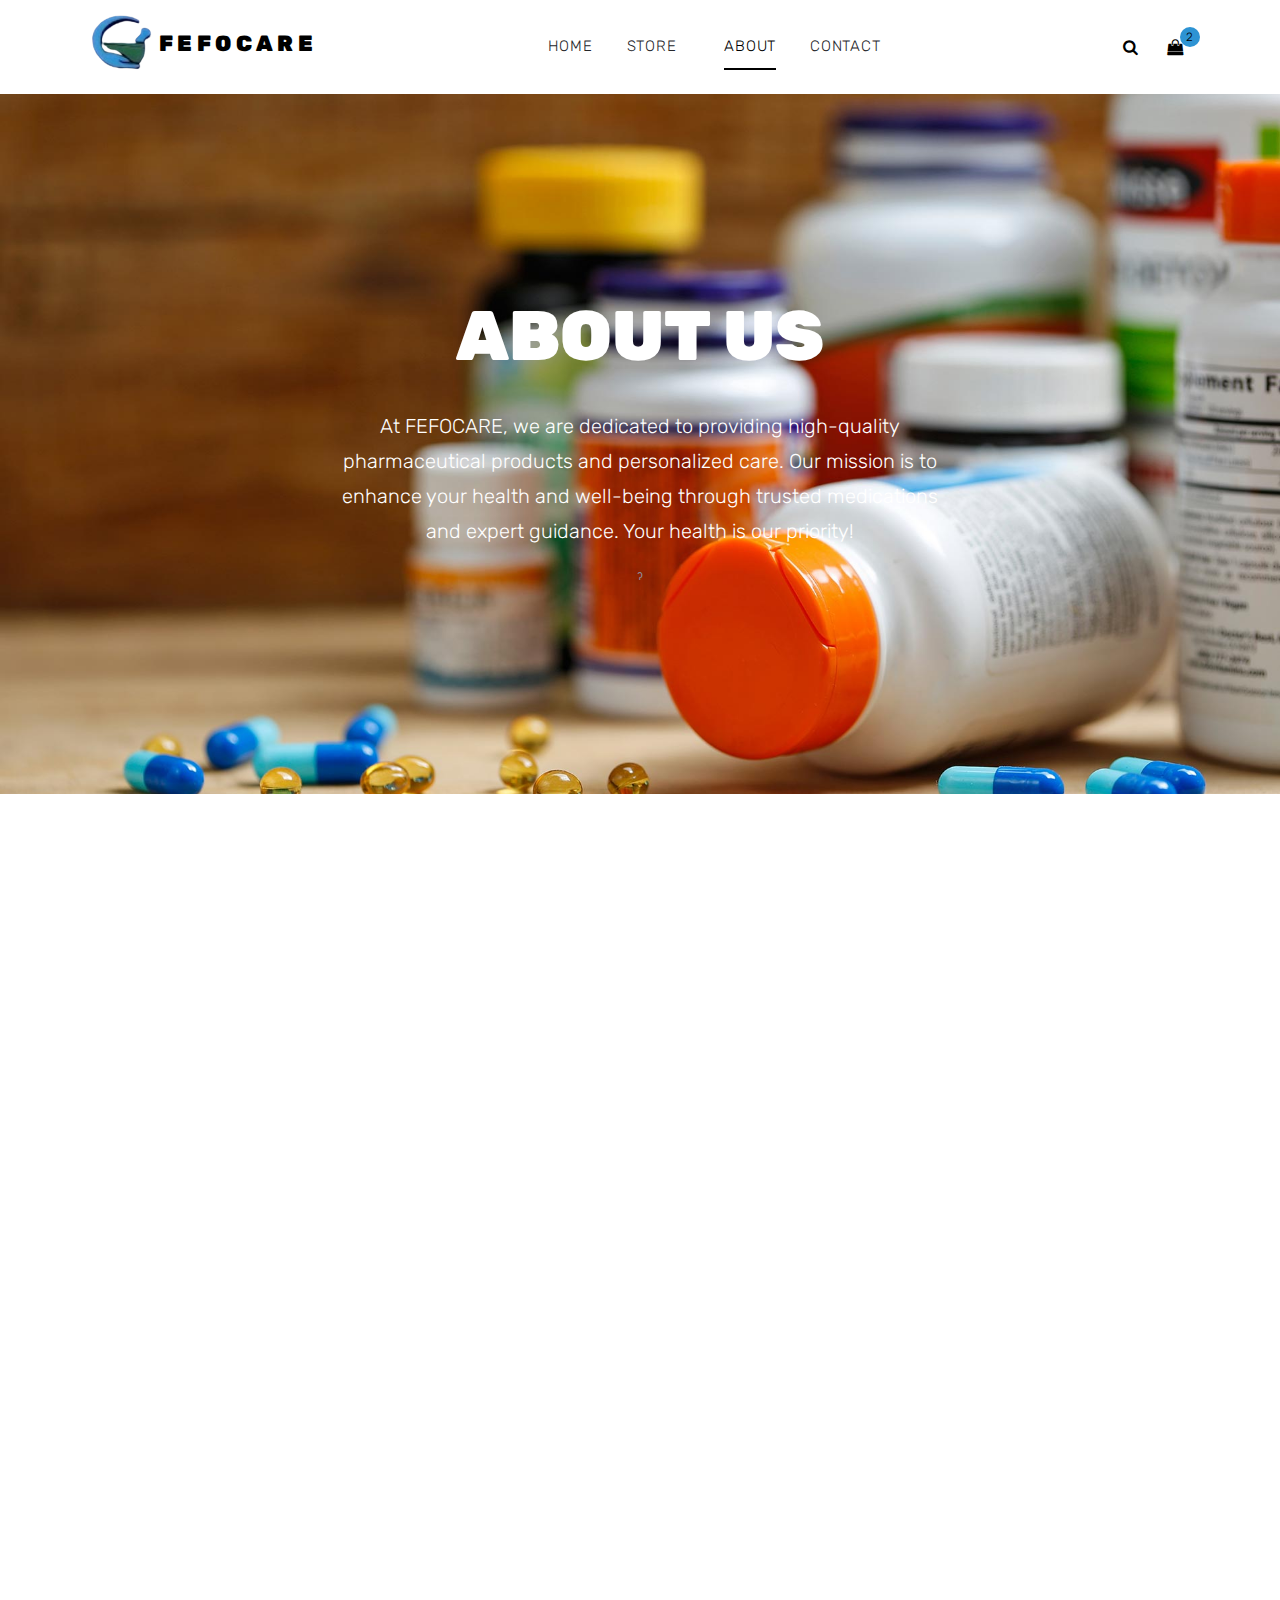
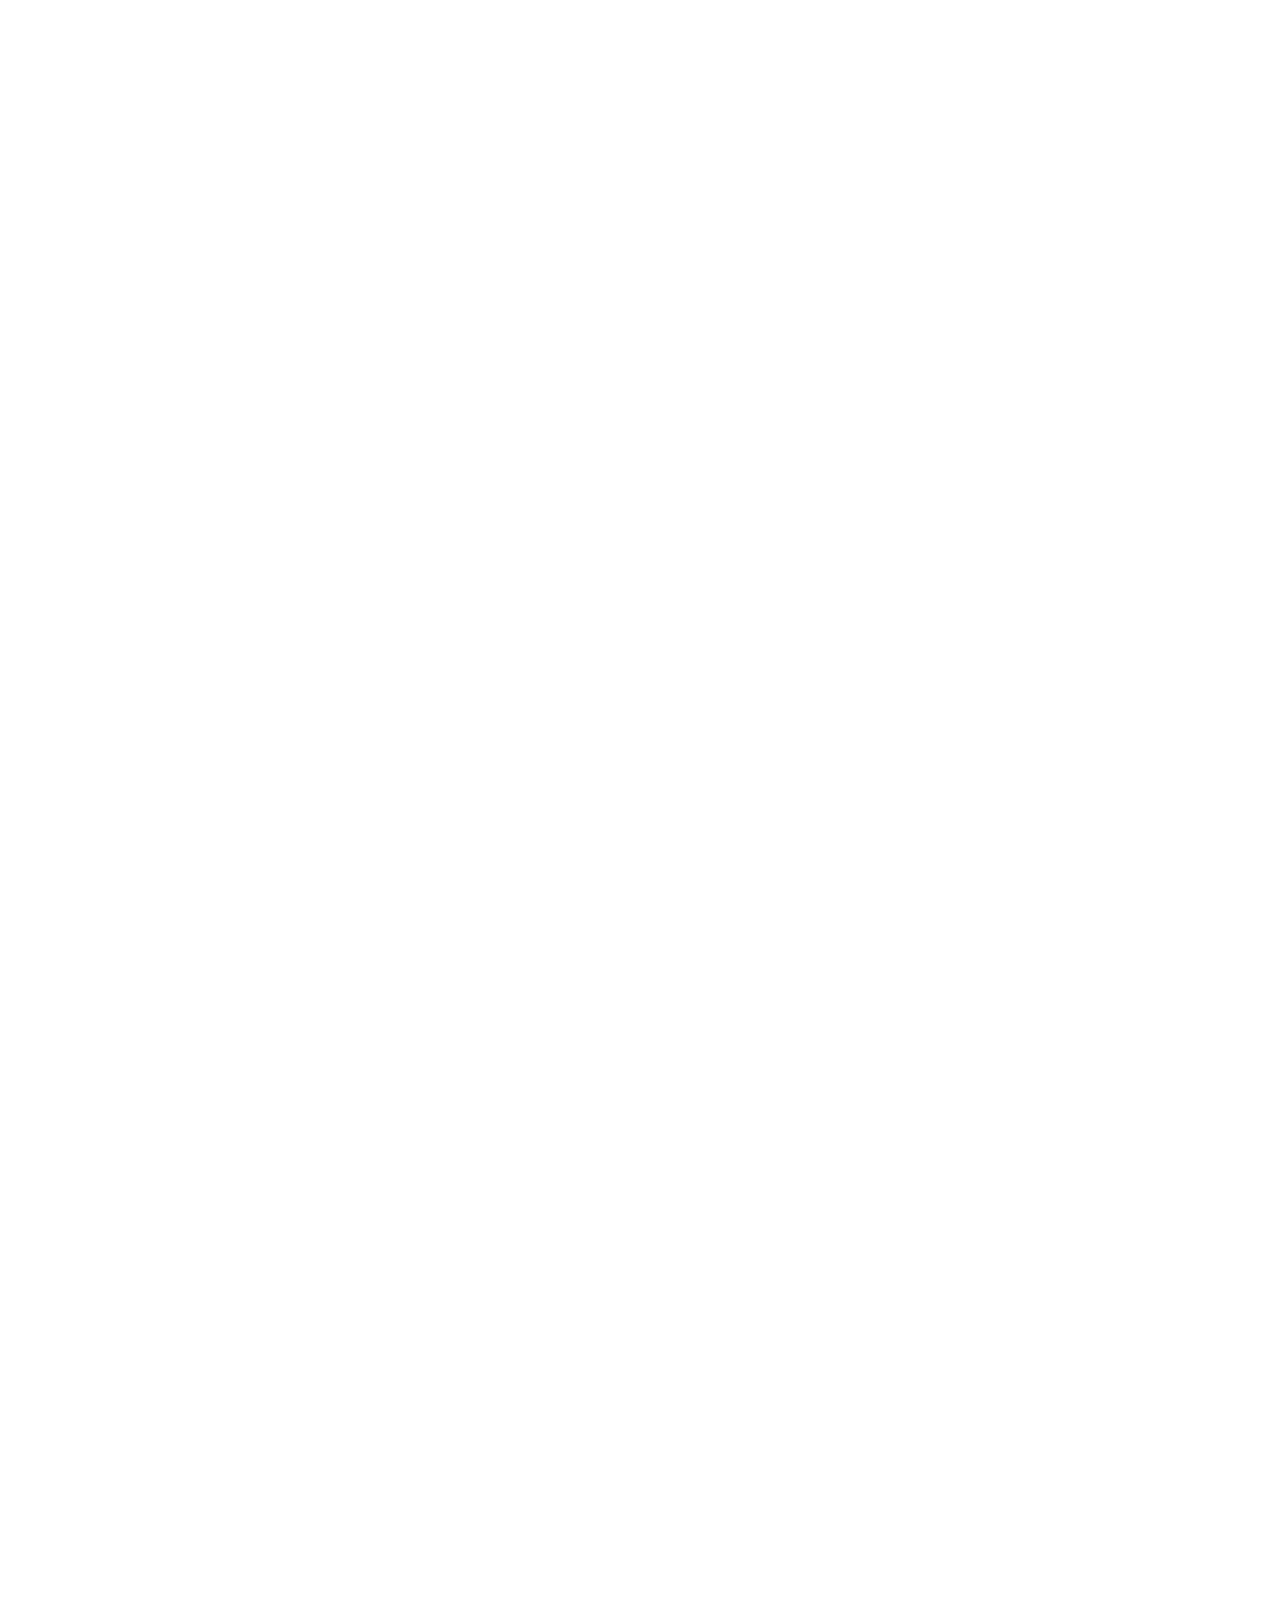
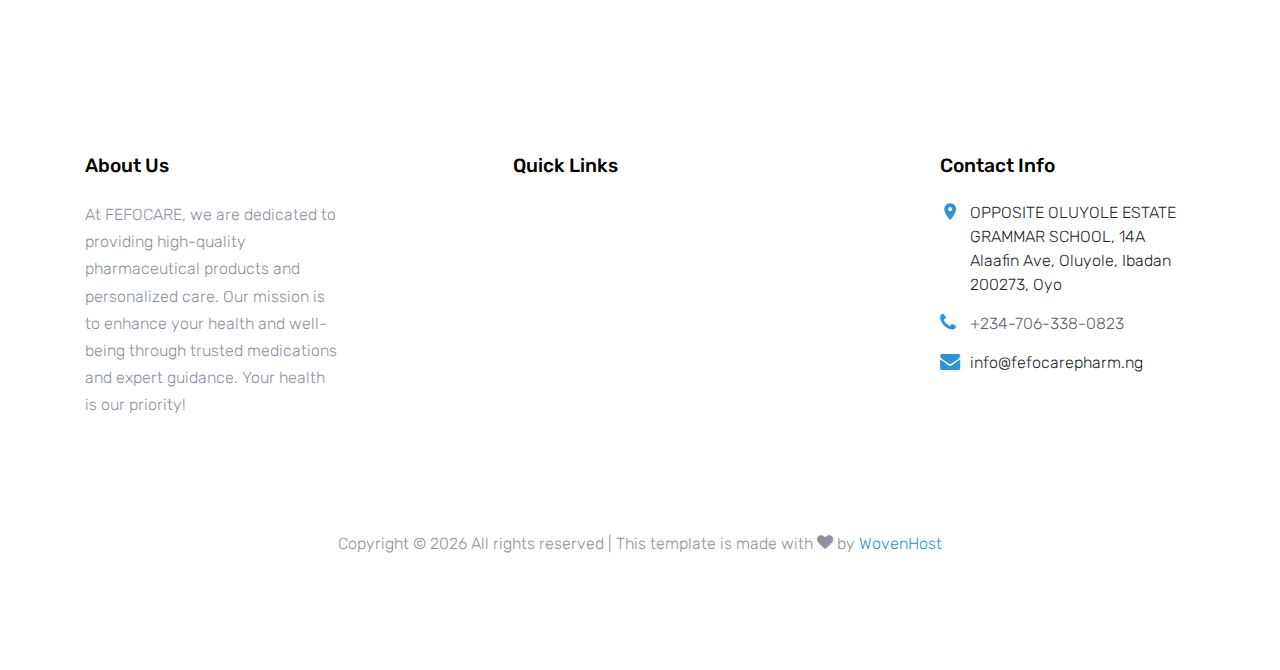
==== commit eaeea70f: "update about page" ====
--- a/public/about.html
+++ b/public/about.html
@@ -207,12 +207,11 @@
               <div class="block-38-img">
                 <div class="block-38-header">
                   <img src="images/person_1.jpg" alt="Image placeholder" class="mb-4">
-                  <h3 class="block-38-heading h4">Elizabeth Graham</h3>
+                  <h3 class="block-38-heading h4">Yetunde (Kafayat) Oyenuga</h3>
                   <p class="block-38-subheading">CEO/Co-Founder</p>
                 </div>
                 <div class="block-38-body">
-                  <p>Lorem ipsum dolor sit amet consectetur adipisicing elit. Vitae aut minima nihil sit distinctio
-                    recusandae doloribus ut fugit officia voluptate soluta. </p>
+                  <p>Pharmacist and seasoned entrepreneur with a decade of diverse experience. I successfully own and manage a community pharmacy, co-own a small-sized hotel, and exclusively own a thriving bar. Beyond business, I'm deeply committed to community development, actively volunteering for girl-child outreach and launching an NGO to guide school children toward positive life choices. As an author and motivator, I share my life journey to inspire others to overcome challenges. Let's connect to discuss collaborations and contribute to positive change! </p>
                 </div>
               </div>
             </div>
